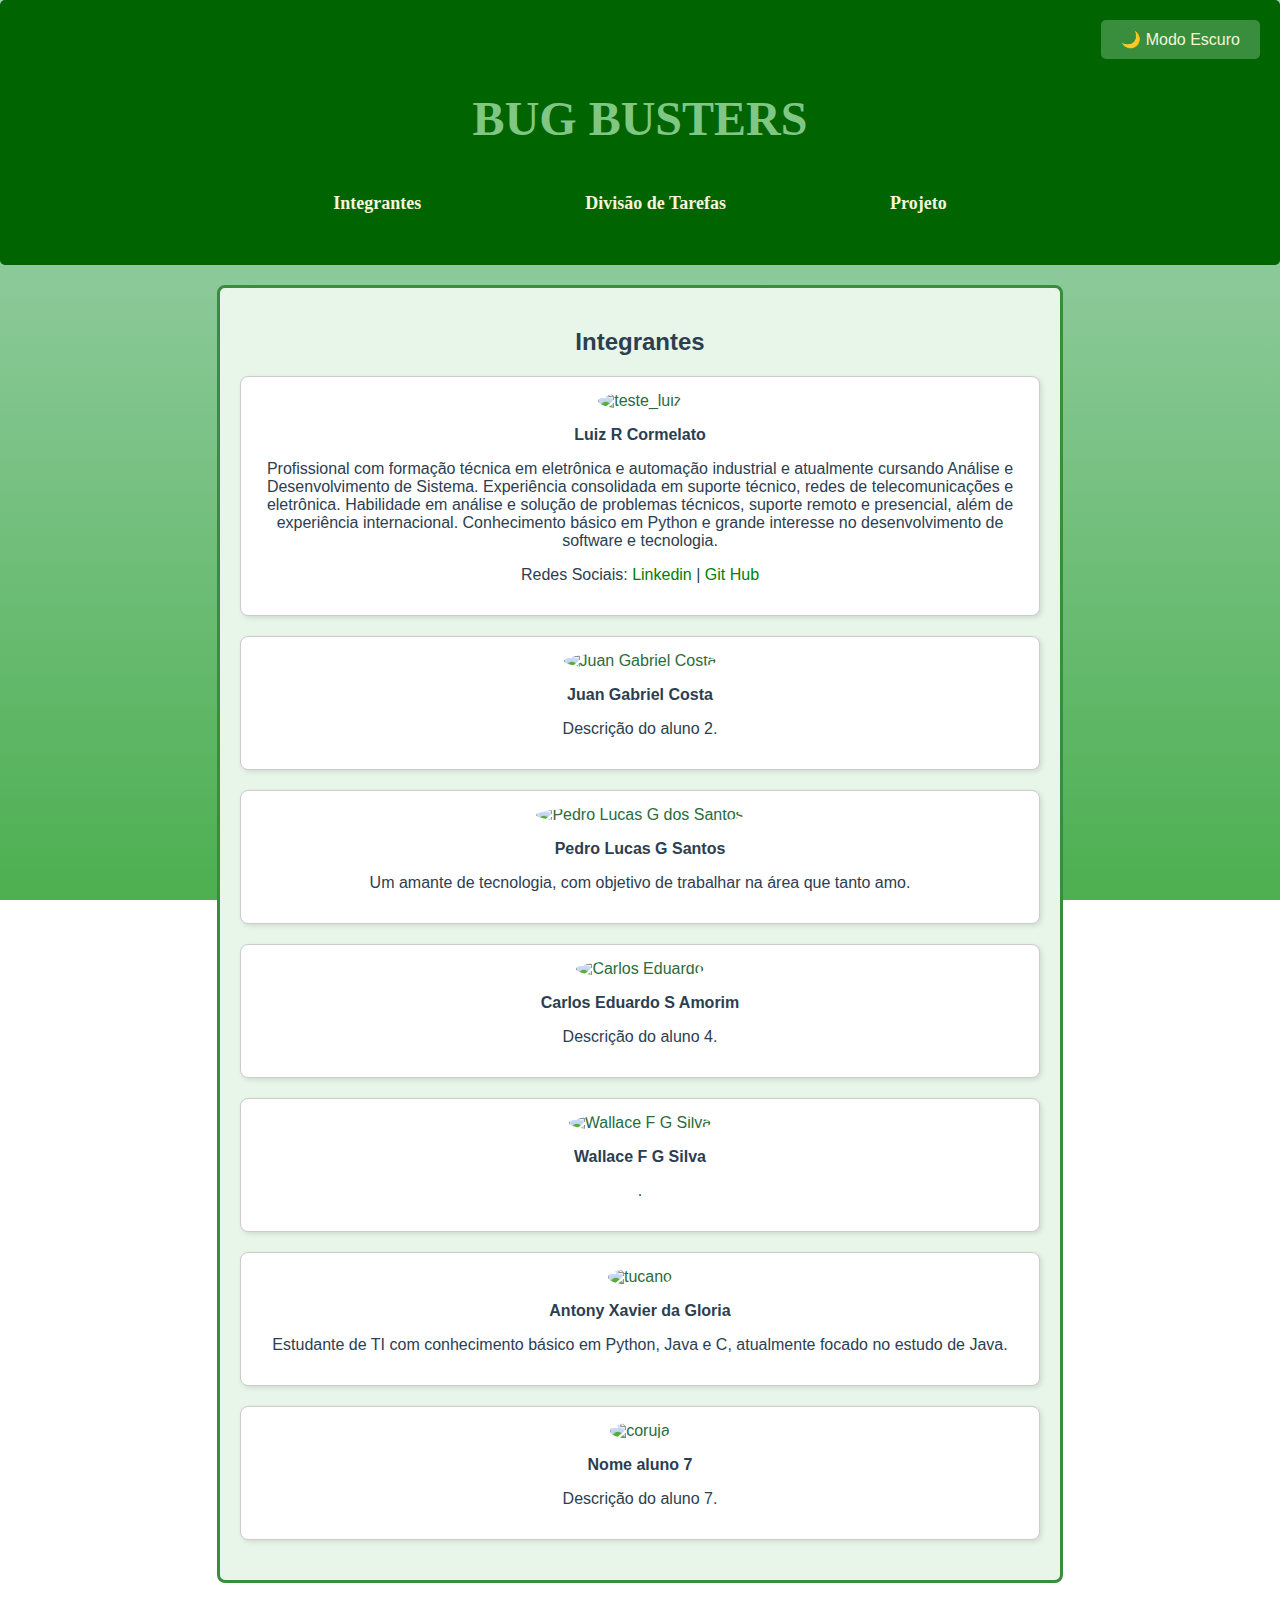
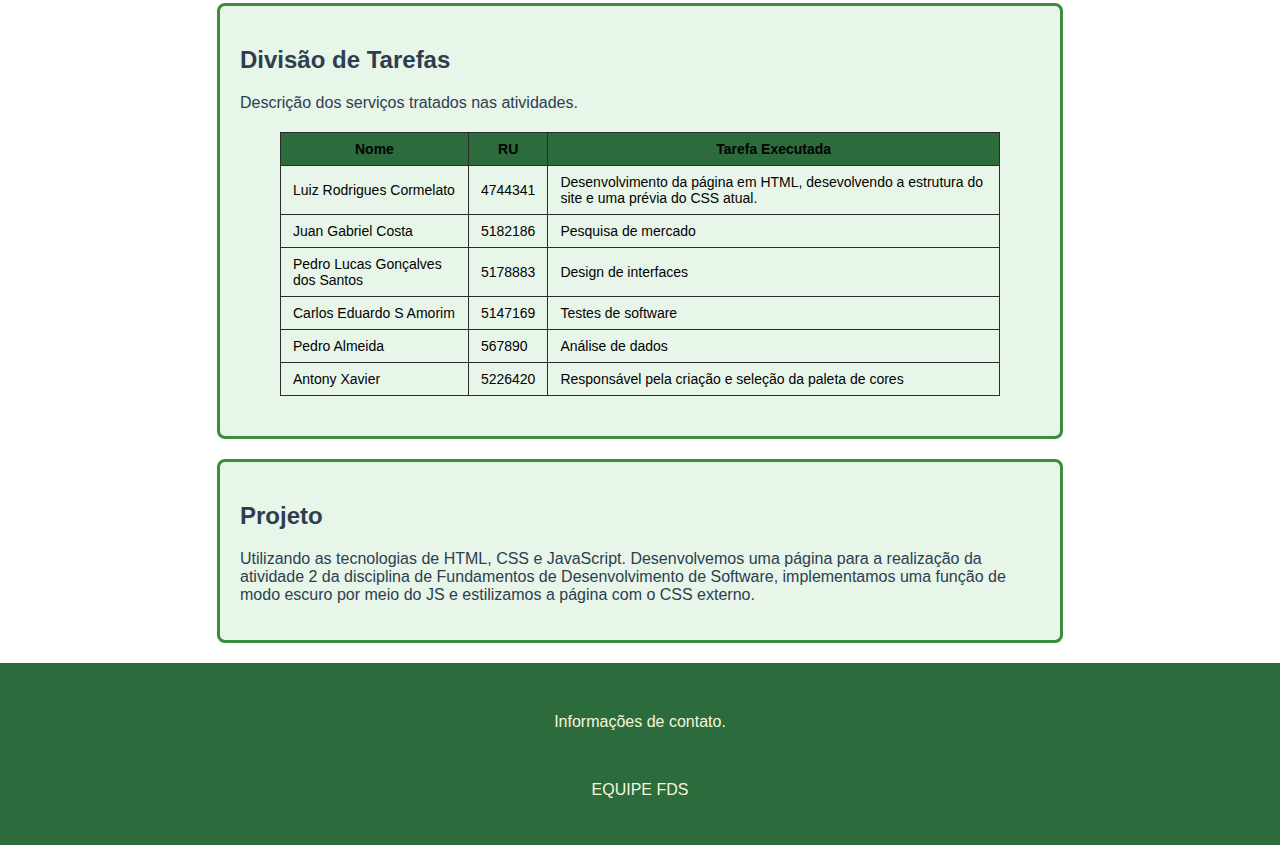
==== index.html @ 0b315526 "atualização" ====
<!DOCTYPE html>
<html lang="pt-br">
<head>
    <meta charset="UTF-8">
    <meta name="viewport" content="width=device-width, initial-scale=1.0">
    <title>Atividade 2</title>
    <link rel="icon" href="uninter.ico" type="image/x-icon">
    <link rel="stylesheet" href="style.css">
</head>
<body>
    <header>
        <div class="container">
            <button id="toggleButton">🌙 Modo Escuro</button>
        </div>
        <h1>BUG BUSTERS</h1>
        <nav>
            <ul>
                <li><a href="#Integrantes">Integrantes</a></li>
                <li><a href="#Divisão">Divisão de Tarefas</a></li>
                <li><a href="#Projeto">Projeto</a></li>
            </ul>
        </nav>
    </header>

    <main>
        <section id="Integrantes" class="img">
            <h2>Integrantes</h2>

            <div>
                <img  src="https://iili.io/3I144Hv.jpg" alt="teste_luiz" width="150" >
                <p><strong>Luiz R Cormelato</strong></p>
                <p>Profissional com formação técnica em eletrônica e automação industrial e atualmente cursando Análise e Desenvolvimento de Sistema. 
                Experiência consolidada em suporte técnico, redes de telecomunicações e eletrônica.
                Habilidade em análise e solução de problemas técnicos, suporte remoto e presencial, além de experiência internacional. 
                Conhecimento básico em Python e grande interesse no desenvolvimento de software e tecnologia.</p>
                <p>Redes Sociais: 
                    <a href="https://www.linkedin.com/in/luiz-cormelato-053244133" target="_blank">Linkedin</a> |
                    <a href="https://github.com/lcormelat" target="_blank">Git Hub</a>
                </p>
            </div>

            <div>
                <img src="https://iili.io/3I0K9NS.jpg" alt="Juan Gabriel Costa" width="150">
                <p><strong>Juan Gabriel Costa</strong></p>
                <p>Descrição do aluno 2.</p>
            </div>

            <div>
                <img src="https://iili.io/3I1h9g1.jpg" alt="Pedro Lucas G dos Santos" width="150" height="150">
                <p><strong>Pedro Lucas G Santos</strong></p>
                <p>Um amante de tecnologia, com objetivo de trabalhar na área que tanto amo.</p>
            </div>

            <div>
                <img src="https://iili.io/3TdqgPs.jpg" alt="Carlos Eduardo" width="150" height="150">
                <p><strong>Carlos Eduardo S Amorim</strong></p>
                <p>Descrição do aluno 4.</p>
            </div>

            <div>
                <img src=https://iili.io/3I1hJdF.jpg alt="Wallace F G Silva" width="150" height="150">
                <p><strong>Wallace F G Silva</strong></p>
                <p>.</p>
            </div>

            <div>
                <img src="https://iili.io/3TdsNnt.jpg" alt="tucano" width="150" height="150">
                <p><strong>Antony Xavier da Gloria</strong></p>
                <p>Estudante de TI com conhecimento básico em Python, Java e C, atualmente focado no estudo de Java.</p>
            </div>

            <div>
                <img src="pasta1/pasta2/pasta3/pasta4/pasta5/pasta6/coruja.jpeg" alt="coruja" width="150" height="150">
                <p><strong>Nome aluno 7</strong></p>
                <p>Descrição do aluno 7.</p>
            </div>

        </section>

        <section id="Divisão">
            <h2>Divisão de Tarefas</h2>
            <p>Descrição dos serviços tratados nas atividades.</p>
            <table>
                <thead>
                    <tr>
                        <th>Nome</th>
                        <th>RU</th>
                        <th>Tarefa Executada</th>
                    </tr>
                </thead>
                <tbody>
                    <tr>
                        <td>Luiz Rodrigues Cormelato</td>
                        <td>4744341</td>
                        <td>Desenvolvimento da página em HTML, desevolvendo a estrutura do site e uma prévia do CSS atual.</td>
                    </tr>
                    <tr>
                        <td>Juan Gabriel Costa</td>
                        <td>5182186</td>
                        <td>Pesquisa de mercado</td>
                    </tr>
                    <tr>
                        <td>Pedro Lucas Gonçalves dos Santos</td>
                        <td>5178883</td>
                        <td>Design de interfaces</td>
                    </tr>
                    <tr>
                        <td>Carlos Eduardo S Amorim</td>
                        <td>5147169</td>
                        <td>Testes de software</td>
                    </tr>
                    <tr>
                        <td>Pedro Almeida</td>
                        <td>567890</td>
                        <td>Análise de dados</td>
                    </tr>
                    <tr>
                        <td>Antony Xavier</td>
                        <td>5226420</td>
                        <td>Responsável pela criação e seleção da paleta de cores</td>
                    </tr>
                </tbody>
            </table>
        </section>

        <section id="Projeto">
            <h2>Projeto</h2>
            <p>Utilizando as tecnologias de HTML, CSS e JavaScript. Desenvolvemos uma página para a realização da atividade 2 da disciplina de Fundamentos de Desenvolvimento de Software, implementamos uma função de modo escuro por meio do JS e estilizamos a página com o CSS externo.</p>

        </section>
    </main>

    <div class="footer">
        <footer>
            <p class="footer">Informações de contato.</p>
            <p class="footer">EQUIPE FDS</p>
        </footer>
    </div>
<button id="btnTopo">↑</button>

<script src="app.js"></script>
</body>
</html>
---- style.css ----
html {
    scroll-behavior: smooth;
}
body {
    font-family: Arial, sans-serif;
    margin: 0;
    padding: 0;
    background-image: linear-gradient(to bottom, #A8D5BA, #4CAF50);
    background-attachment: fixed;
    color: #2C3E50;
    transition: background-color 0.3s, color 0.3s; /* Adicionando transição para o modo escuro */
}

header {
    font-family: 'Times New Roman', Times, serif;
    background-color: #006400;
    color:  #F5F5DC;
    padding: 20px;
    text-align: center;
    border-radius: 5px;
    transition: background-color 0.3s, color 0.3s; /* Adicionando transição para o modo escuro */
}

h1 {
    color: #81C784;
    font-family: 'Times New Roman', Times, serif;
    font-size: 3em;
    text-transform: uppercase;
    font-weight: bold;
    transition: color 1s ease;
}


.container {
    text-align: right;
    margin-bottom: 10px; /* Adicionando um pouco de espaço abaixo do botão */
}

button {
    padding: 10px 20px;
    font-size: 16px;
    cursor: pointer;
    border: none;
    background-color: #388E3C;
    color: #F5F5DC;
    border-radius: 5px;
    transition: background-color 0.3s, color 0.3s; /* Adicionando transição para o modo escuro */
}

button:hover {
    background-color: #2C6B3C;
    color: #F5F5DC;
}

.img {
    text-align: center;
}

img {
    width: 150px;
    height: 150px;
    object-fit: cover;
    border-radius: 50%;
}

a {
    color: green;
    text-decoration: none;

}

a:hover {
    color: darkgreen;
    text-decoration: underline;
}

nav ul {
    list-style: none;
    padding: 10px 0;
    text-align: center;
}

nav ul li {
    display: inline;
    margin: 0 20px;
}


nav ul li a {
    color: #F5F5DC;
    text-decoration: none;
    display: inline-block;
    font-weight: bold;
    padding: 5px 60px;
    transition: color 0.3s ease, transform 0.3s ease;
    font-size: 18px;

}

nav ul li a:hover {
    color: 	#81C784;
    background-color: #2C6B3C;
    border-radius: 5px;
    transform: scale(1.5);
}

table {
    width: 90%;
    border-collapse: collapse;
    margin: 20px auto;
}

th, td {
    border: 1px solid rgb(44, 44, 44);
    padding: 8px 12px;
    text-align: left;
    font-size: 14px;
    color: #020202;
    transition: background-color 0.3s, color 0.3s, border-color 0.3s; /* Adicionando transição para o modo escuro */
}

th {
    background-color: #2C6B3C;
    font-weight: bold;
    text-align: center;
    transition: background-color 0.3s, color 0.3s; /* Adicionando transição para o modo escuro */
}

#Integrantes, #Projeto, #Divisão  {
    margin: 20px auto;
    padding: 20px;
    max-width: 800px; /* Aumentando a largura máxima para telas maiores */
    background-color: #E8F5E9;
    border: 3px solid #388E3C;
    color: #2C6B3C;
    border-radius: 8px;
    transition: background-color 0.3s, color 0.3s, border-color 0.3s; /* Adicionando transição para o modo escuro */
}

#Integrantes > div { /* Estilos para as divs dos integrantes */
    border: 1px solid #ccc; /* Adiciona uma borda cinza clara */
    border-radius: 8px; /* Arredonda os cantos */
    padding: 15px; /* Adiciona um espaçamento interno */
    margin-bottom: 20px; /* Mantém o espaçamento entre os integrantes */
    background-color: white; /* Adiciona um fundo branco para destacar */
    box-shadow: 2px 2px 5px rgba(0, 0, 0, 0.1); /* Adiciona uma sombra sutil */
    text-align: center; /* Centraliza o conteúdo dentro da div */
}

.dark-mode #Integrantes > div { /* Estilos para as divs dos integrantes no modo escuro */
    background-color: #2E5232; /* Cor de fundo para o modo escuro */
    border-color: #3E5C42; /* Cor da borda para o modo escuro */
    box-shadow: 2px 2px 5px rgba(255, 255, 255, 0.1); /* Sombra para o modo escuro */
    color: #A0C8A1;
}

p, h2 {
    color: #2C3E50;
    transition: color 0.3s; /* Adicionando transição para o modo escuro */
}

.footer {
    background-color: #2C6B3C;
    color: #F5F5DC;
    text-align: center;
    padding: 15px; /* Aumentando o padding para melhor visualização */
    margin-top: 20px;
    transition: background-color 0.3s, color 0.3s; /* Adicionando transição para o modo escuro */
}

/* Estilos para o modo escuro */
.dark-mode {
    background-image: linear-gradient(to bottom, #1B2A21, #2C3E4F);
    color: #E0E0E0;
}

.dark-mode header {
    background-color: #1F3A2B;
}

.dark-mode h1, .dark-mode p, .dark-mode h2 {
    color: #A0C8A1;;
}

.dark-mode button {
    background-color: #2E5232;
    color: #E0E0E0;
}

.dark-mode button:hover {
    background-color: #3C7045;
}

.dark-mode .titulo {
    color: #D4E6D6;
}

.dark-mode nav ul li a {
    color: #A0C8A1;
}

.dark-mode nav ul li a:hover {
    color: #2E5232;
    background-color: #A0C8A1;
}


.dark-mode th, .dark-mode td {
    color: #E0E0E0;
    border-color: #3E5C42;
}

.dark-mode th {
    background-color: #2E5232;
}

.dark-mode #Integrantes, .dark-mode #Projeto, .dark-mode #Divisão {
    background-color: #25382B;
    border-color: #3C7045;
}

.dark-mode p, .dark-mode h2, .dark-mode h1 {
    color: #A0C8A1;
}

.dark-mode .footer {
    background-color: #25382B;
    color: #A0C8A1;
}

/* Estilos para o botão de voltar ao topo */
#btnTopo {
    display: none; /* Inicialmente escondido */
    position: fixed; /* Fixado na tela */
    bottom: 20px; /* Distância da parte inferior */
    right: 20px; /* Distância da parte direita */
    z-index: 99; /* Garante que fique acima de outros elementos */
    border: none;
    outline: none;
    background-color: #388E3C; /* Cor de fundo */
    color: #F5F5DC; /* Cor do texto */
    cursor: pointer;
    padding: 10px 15px;
    border-radius: 5px;
    font-size: 16px;
    transition: background-color 0.3s;
}

#btnTopo:hover {
    background-color: #2C6B3C;
}

.dark-mode #btnTopo {
    background-color: #2E5232;
    color: #E0E0E0;
}

.dark-mode #btnTopo:hover {
    background-color: #3C7045;
}

/* Responsividade para celular */
@media (max-width: 600px) {
    #Integrantes, #Divisão, #Projeto, header, table {
        max-width: 95%;
        margin-left: auto;
        margin-right: auto;
    }

    nav ul {
        padding: 10px;
    }

    nav ul li {
        display: block; /* Coloca os itens do menu em linhas separadas */
        margin: 10px 0; /* Adiciona um pouco de espaço entre os itens */
    }

    .container {
        text-align: center; /* Centraliza o botão em telas menores */
    }

    button {
        width: 80%; /* Faz o botão ocupar mais largura em telas menores */
        margin-bottom: 15px;
    }

    .img div {
        margin-bottom: 20px; /* Adiciona espaço entre os membros da equipe */
        padding: 15px;
        border: px solid #ccc; /* Adiciona uma borda sutil para separar os membros */
        border-radius: 5px;
    }

    .img img {
        width: 100px; /* Reduz o tamanho das imagens em telas menores */
        height: auto;
        border-radius: 10px;
    }

    th, td {
        font-size: 12px; /* Reduz a fonte da tabela em telas menores */
        padding: 6px 8px;
    }

    h1 {
        font-size: 1.5em; /* Reduz o tamanho do título principal */
    }

    h2 {
        font-size: 1.2em; /* Reduz o tamanho dos subtítulos */
    }
    #btnTopo {
        display: none; /* Inicialmente escondido */
        position: fixed; /* Fixado na tela */
        bottom: 15px; /* Ajuste a distância da parte inferior para celular */
        right: 15px; /* Ajuste a distância da parte direita para celular */
        width: auto; /* Largura automática para o conteúdo */
        padding: 8px 12px; /* Reduz o padding para telas menores */
        font-size: 14px; /* Reduz a fonte para telas menores */
        border-radius: 5px;
    }

}

/* Media query para telas um pouco maiores que celulares (tablets pequenos) */
@media (min-width: 601px) and (max-width: 768px) {
    #Integrantes, #Divisão, #Projeto, header, table {
        max-width: 90%;
        margin-left: auto;
        margin-right: auto;
    }

    nav ul {
        padding: 10px;
    }

    nav ul li {
        margin: 0 10px;
    }

    #btnTopo {
        position: fixed;
        bottom: 20px;
        right: 20px;
        width: auto;
        height: 50px;
        background-color: #388E3C;
        color: white;
        border: none;
        border-radius: 50%;
        font-size: 24px;
        cursor: pointer;
        display: none; /* Esconde o botão inicialmente */
        box-shadow: 2px 2px 10px rgba(0, 0, 0, 0.2);
        transition: background-color 0.3s, transform 0.2s;
    }

    #btnTopo:hover {
        background-color: #2C6B3C;
        transform: scale(1.1);
    }

}
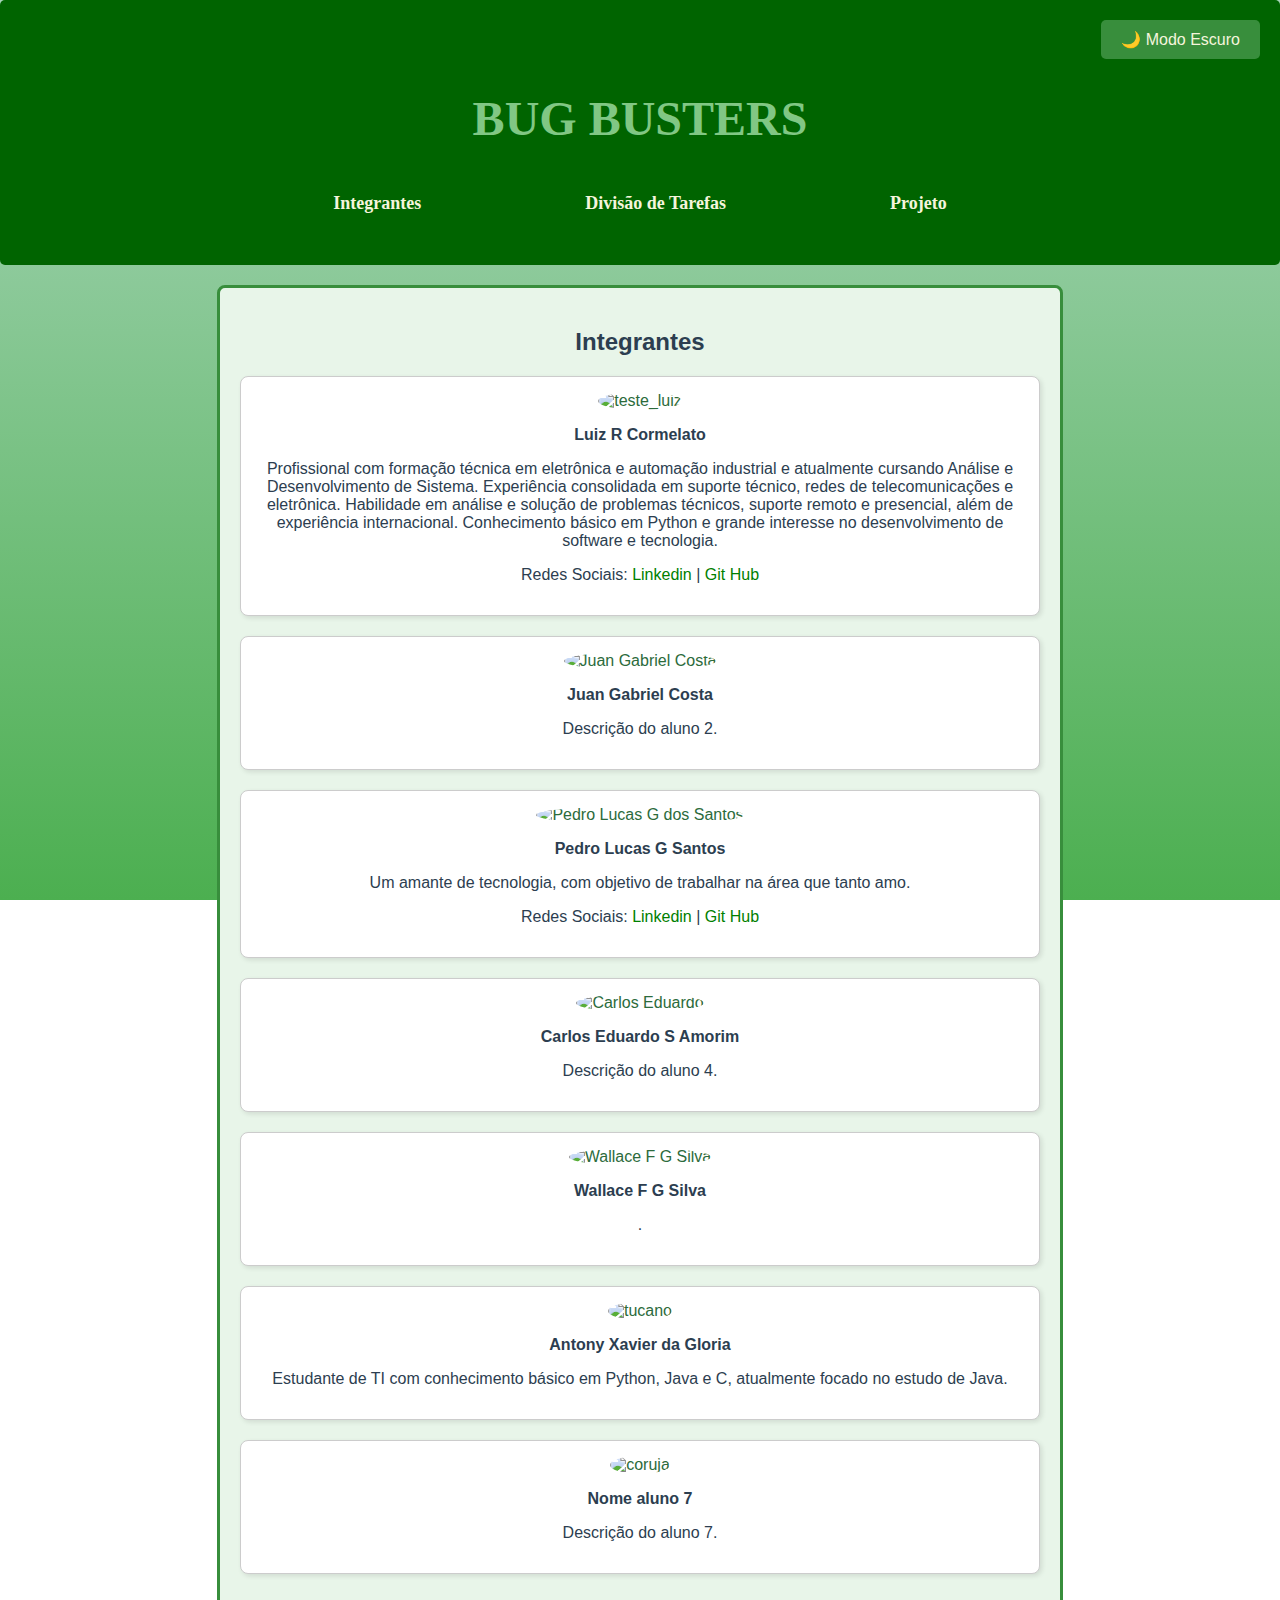
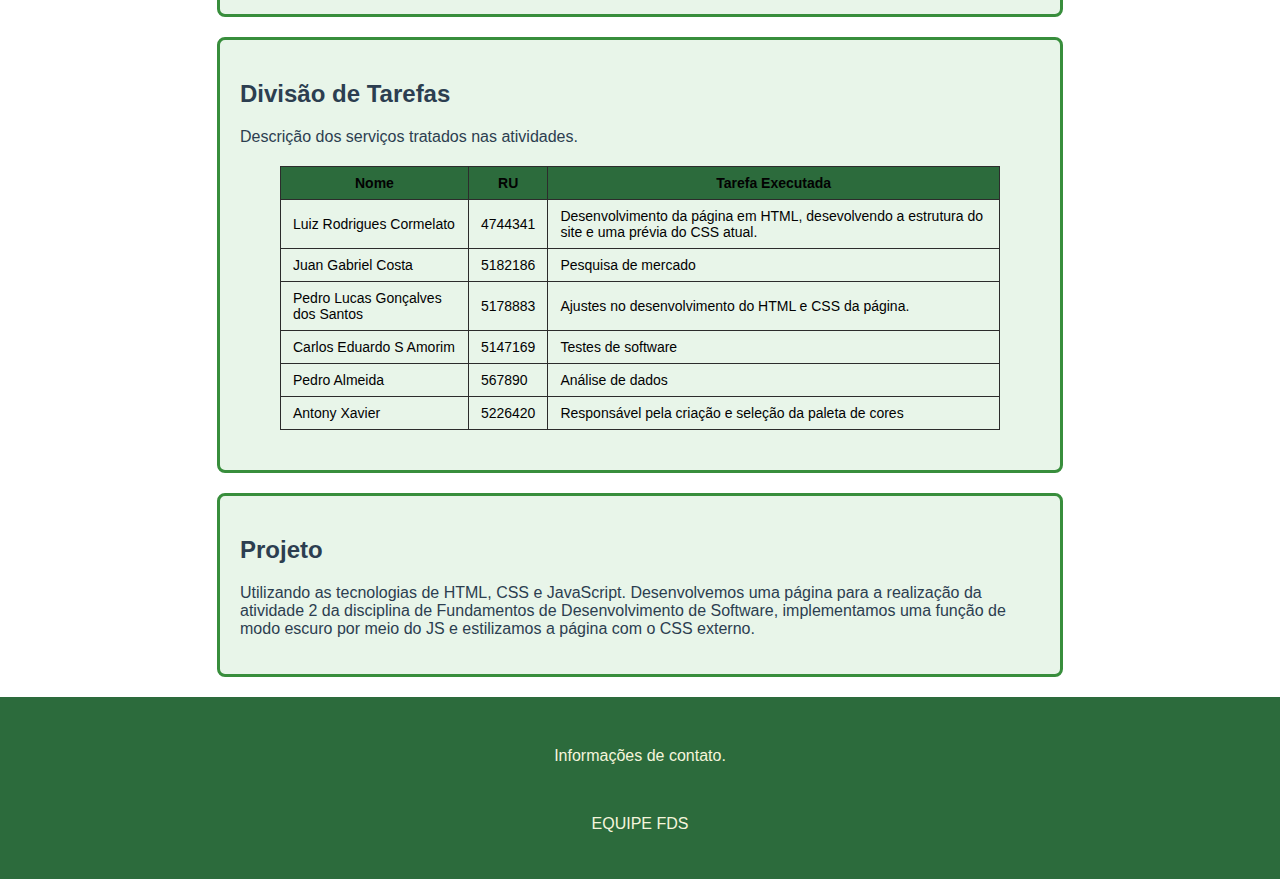
==== commit 50db6ca1: "alteracao pedrolucas.html" ====
--- a/index.html
+++ b/index.html
@@ -49,6 +49,10 @@
                 <img src="https://iili.io/3I1h9g1.jpg" alt="Pedro Lucas G dos Santos" width="150" height="150">
                 <p><strong>Pedro Lucas G Santos</strong></p>
                 <p>Um amante de tecnologia, com objetivo de trabalhar na área que tanto amo.</p>
+                <p>Redes Sociais: 
+                    <a href="https://www.linkedin.com/in/pedrolucasgds" target="_blank">Linkedin</a> |
+                    <a href="https://github.com/pedrolucasgds" target="_blank">Git Hub</a>
+                </p>
             </div>
 
             <div>
@@ -102,7 +106,7 @@
                     <tr>
                         <td>Pedro Lucas Gonçalves dos Santos</td>
                         <td>5178883</td>
-                        <td>Design de interfaces</td>
+                        <td>Ajustes no desenvolvimento do HTML e CSS da página.</td>
                     </tr>
                     <tr>
                         <td>Carlos Eduardo S Amorim</td>
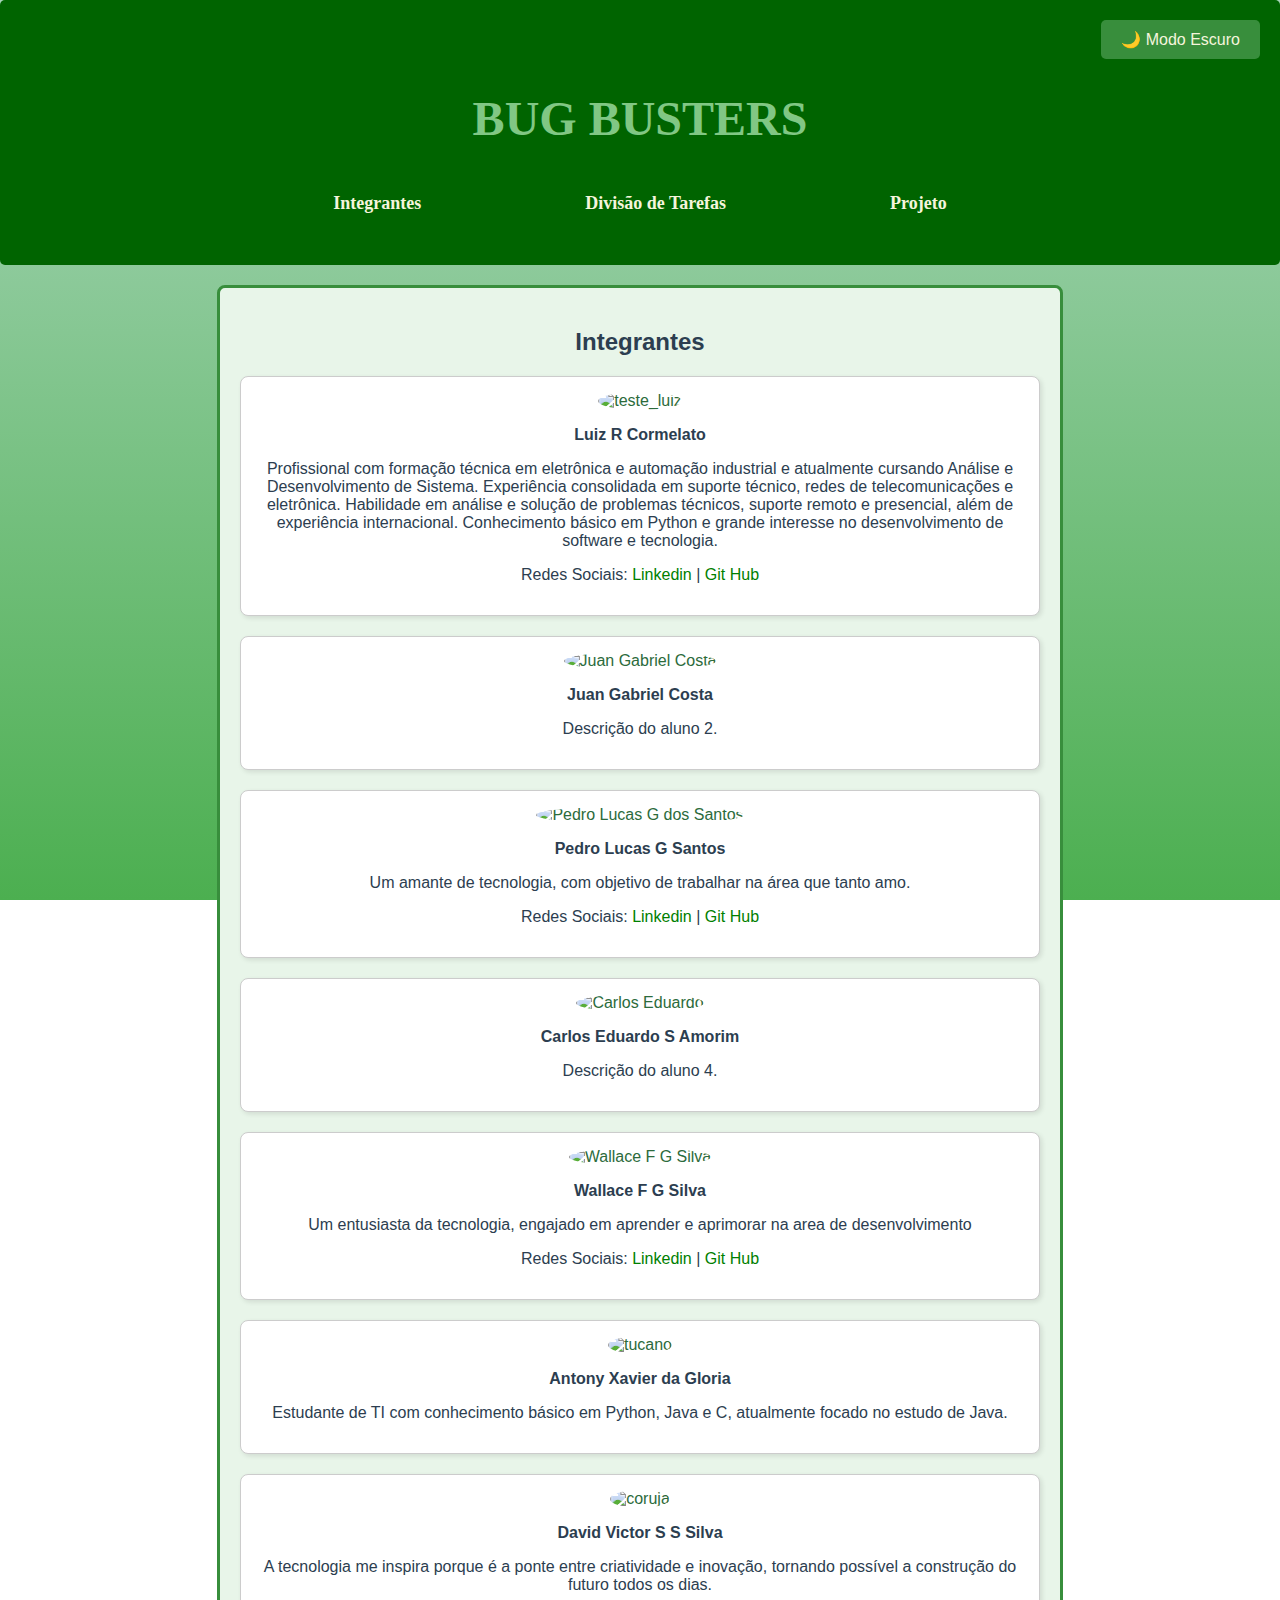
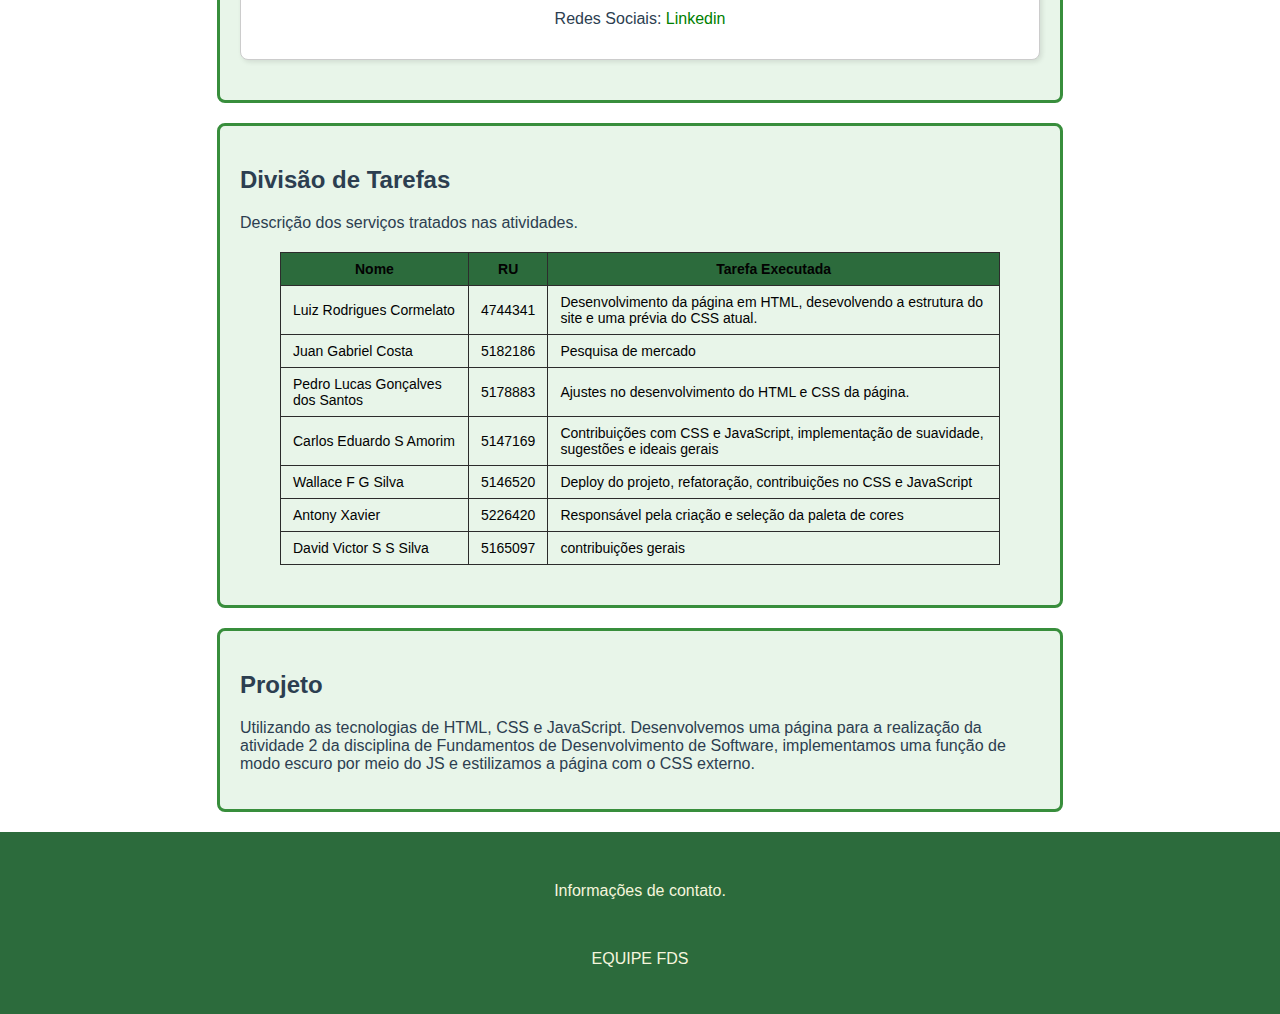
==== commit ccadd3af: "Adicionando animações e integrante" ====
--- a/index.html
+++ b/index.html
@@ -26,7 +26,7 @@
         <section id="Integrantes" class="img">
             <h2>Integrantes</h2>
 
-            <div>
+            <div class="card-impar">
                 <img  src="https://iili.io/3I144Hv.jpg" alt="teste_luiz" width="150" >
                 <p><strong>Luiz R Cormelato</strong></p>
                 <p>Profissional com formação técnica em eletrônica e automação industrial e atualmente cursando Análise e Desenvolvimento de Sistema. 
@@ -39,13 +39,13 @@
                 </p>
             </div>
 
-            <div>
+            <div class="card-par">
                 <img src="https://iili.io/3I0K9NS.jpg" alt="Juan Gabriel Costa" width="150">
                 <p><strong>Juan Gabriel Costa</strong></p>
                 <p>Descrição do aluno 2.</p>
             </div>
 
-            <div>
+            <div class="card-impar">
                 <img src="https://iili.io/3I1h9g1.jpg" alt="Pedro Lucas G dos Santos" width="150" height="150">
                 <p><strong>Pedro Lucas G Santos</strong></p>
                 <p>Um amante de tecnologia, com objetivo de trabalhar na área que tanto amo.</p>
@@ -55,33 +55,40 @@
                 </p>
             </div>
 
-            <div>
+            <div class="card-par">
                 <img src="https://iili.io/3TdqgPs.jpg" alt="Carlos Eduardo" width="150" height="150">
                 <p><strong>Carlos Eduardo S Amorim</strong></p>
                 <p>Descrição do aluno 4.</p>
             </div>
 
-            <div>
+            <div class="card-impar">
                 <img src=https://iili.io/3I1hJdF.jpg alt="Wallace F G Silva" width="150" height="150">
                 <p><strong>Wallace F G Silva</strong></p>
-                <p>.</p>
+                <p>Um entusiasta da tecnologia, engajado em aprender e aprimorar na area de desenvolvimento </p>
+                <p>Redes Sociais: 
+                    <a href="https://www.linkedin.com/in/wallace-f-g-silva-74071a232/" target="_blank">Linkedin</a> |
+                    <a href="https://github.com/wallace-pv" target="_blank">Git Hub</a>
+                </p>
             </div>
 
-            <div>
+            <div class="card-par">
                 <img src="https://iili.io/3TdsNnt.jpg" alt="tucano" width="150" height="150">
                 <p><strong>Antony Xavier da Gloria</strong></p>
                 <p>Estudante de TI com conhecimento básico em Python, Java e C, atualmente focado no estudo de Java.</p>
             </div>
 
-            <div>
-                <img src="pasta1/pasta2/pasta3/pasta4/pasta5/pasta6/coruja.jpeg" alt="coruja" width="150" height="150">
-                <p><strong>Nome aluno 7</strong></p>
-                <p>Descrição do aluno 7.</p>
+            <div class="card-impar">
+                <img src="https://iili.io/3AeRCzb.jpg" alt="coruja" width="150" height="150">
+                <p><strong>David Victor S S Silva</strong></p>
+                <p>A tecnologia me inspira porque é a ponte entre criatividade e inovação, tornando possível a construção do futuro todos os dias.</p>
+                <p>Redes Sociais: 
+                    <a href="https://www.linkedin.com/in/david-victor-837985329/" target="_blank">Linkedin</a>
+                </p>
             </div>
 
         </section>
 
-        <section id="Divisão">
+        <section id="Divisão" class="card-par">
             <h2>Divisão de Tarefas</h2>
             <p>Descrição dos serviços tratados nas atividades.</p>
             <table>
@@ -111,23 +118,28 @@
                     <tr>
                         <td>Carlos Eduardo S Amorim</td>
                         <td>5147169</td>
-                        <td>Testes de software</td>
+                        <td>Contribuições com CSS e JavaScript, implementação de suavidade, sugestões e ideais gerais</td>
                     </tr>
                     <tr>
-                        <td>Pedro Almeida</td>
-                        <td>567890</td>
-                        <td>Análise de dados</td>
+                        <td>Wallace F G Silva</td>
+                        <td>5146520</td>
+                        <td>Deploy do projeto, refatoração, contribuições no CSS e JavaScript</td>
                     </tr>
                     <tr>
                         <td>Antony Xavier</td>
                         <td>5226420</td>
                         <td>Responsável pela criação e seleção da paleta de cores</td>
                     </tr>
+                    <tr>
+                        <td>David Victor S S Silva</td>
+                        <td>5165097</td>
+                        <td>contribuições gerais</td>
+                    </tr>
                 </tbody>
             </table>
         </section>
 
-        <section id="Projeto">
+        <section id="Projeto" class="card-footer">
             <h2>Projeto</h2>
             <p>Utilizando as tecnologias de HTML, CSS e JavaScript. Desenvolvemos uma página para a realização da atividade 2 da disciplina de Fundamentos de Desenvolvimento de Software, implementamos uma função de modo escuro por meio do JS e estilizamos a página com o CSS externo.</p>
 
--- a/style.css
+++ b/style.css
@@ -9,6 +9,7 @@
     background-attachment: fixed;
     color: #2C3E50;
     transition: background-color 0.3s, color 0.3s; /* Adicionando transição para o modo escuro */
+    
 }
 
 header {
@@ -153,6 +154,54 @@
     box-shadow: 2px 2px 5px rgba(255, 255, 255, 0.1); /* Sombra para o modo escuro */
     color: #A0C8A1;
 }
+/* Adicionando animações */
+
+.card-impar {
+    animation: aparecer-impar ease-in-out;
+    animation-timeline: view();
+    animation-range: cover 0% cover 50%;
+}
+.card-par {
+    animation: aparecer-par ease-in;
+    animation-timeline: view();
+    animation-range: cover 0% cover 50%;
+}
+@keyframes aparecer-impar {
+    from {
+        opacity: 0;
+        translate: 500px 0;
+    }
+    to {
+        opacity: 1;
+        translate: 0 0;
+    }
+}
+@keyframes aparecer-par {
+    from {
+        opacity: 0;
+        translate: -500px 0;
+    }
+    to {
+        opacity: 1;
+        translate: 0 0;
+    }
+}
+.card-footer {
+    animation: aparecer-footer ease-in-out;
+    animation-timeline: view();
+    animation-range: entry 12% entry 100%; 
+}
+
+@keyframes aparecer-footer {
+    from {
+        opacity: 0;
+        translate: 0 100px; 
+    }
+    to {
+        opacity: 1;
+        translate: 0 0;
+    }
+}
 
 p, h2 {
     color: #2C3E50;
@@ -166,6 +215,7 @@
     padding: 15px; /* Aumentando o padding para melhor visualização */
     margin-top: 20px;
     transition: background-color 0.3s, color 0.3s; /* Adicionando transição para o modo escuro */
+    
 }
 
 /* Estilos para o modo escuro */
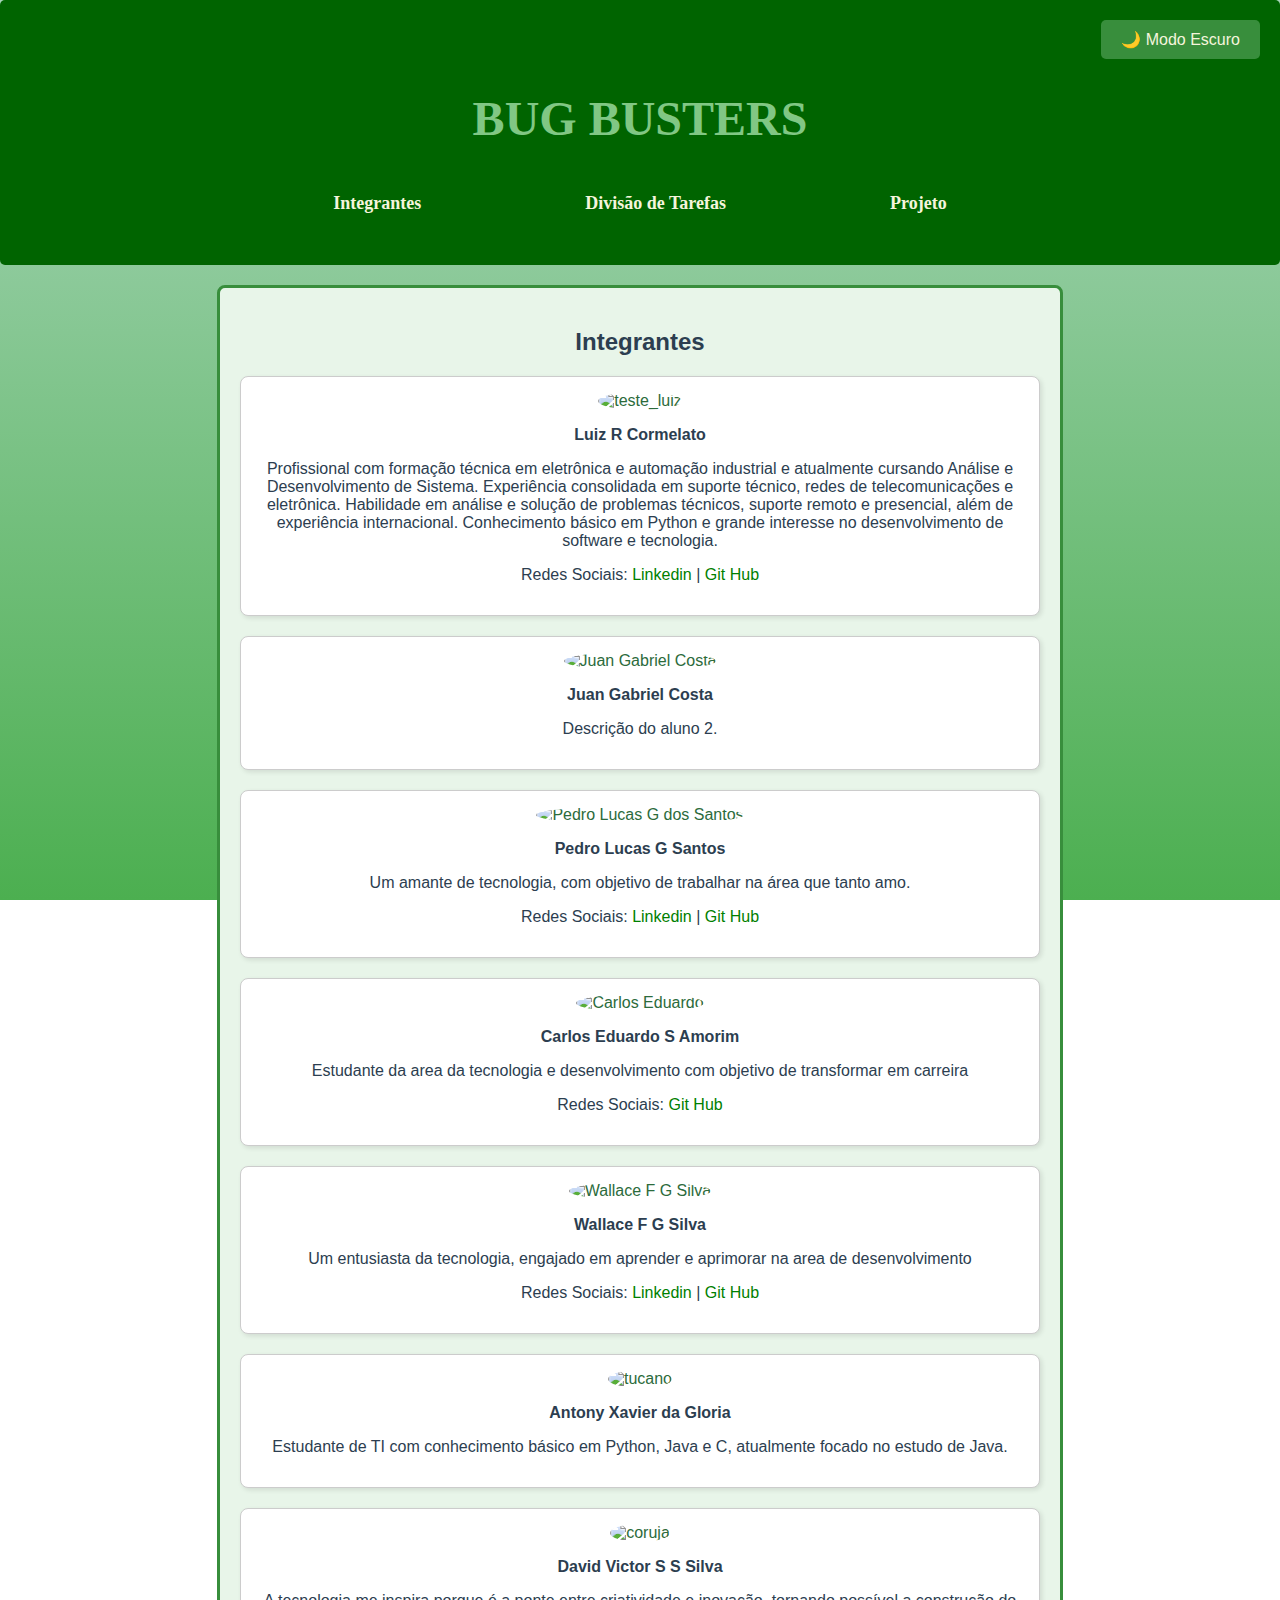
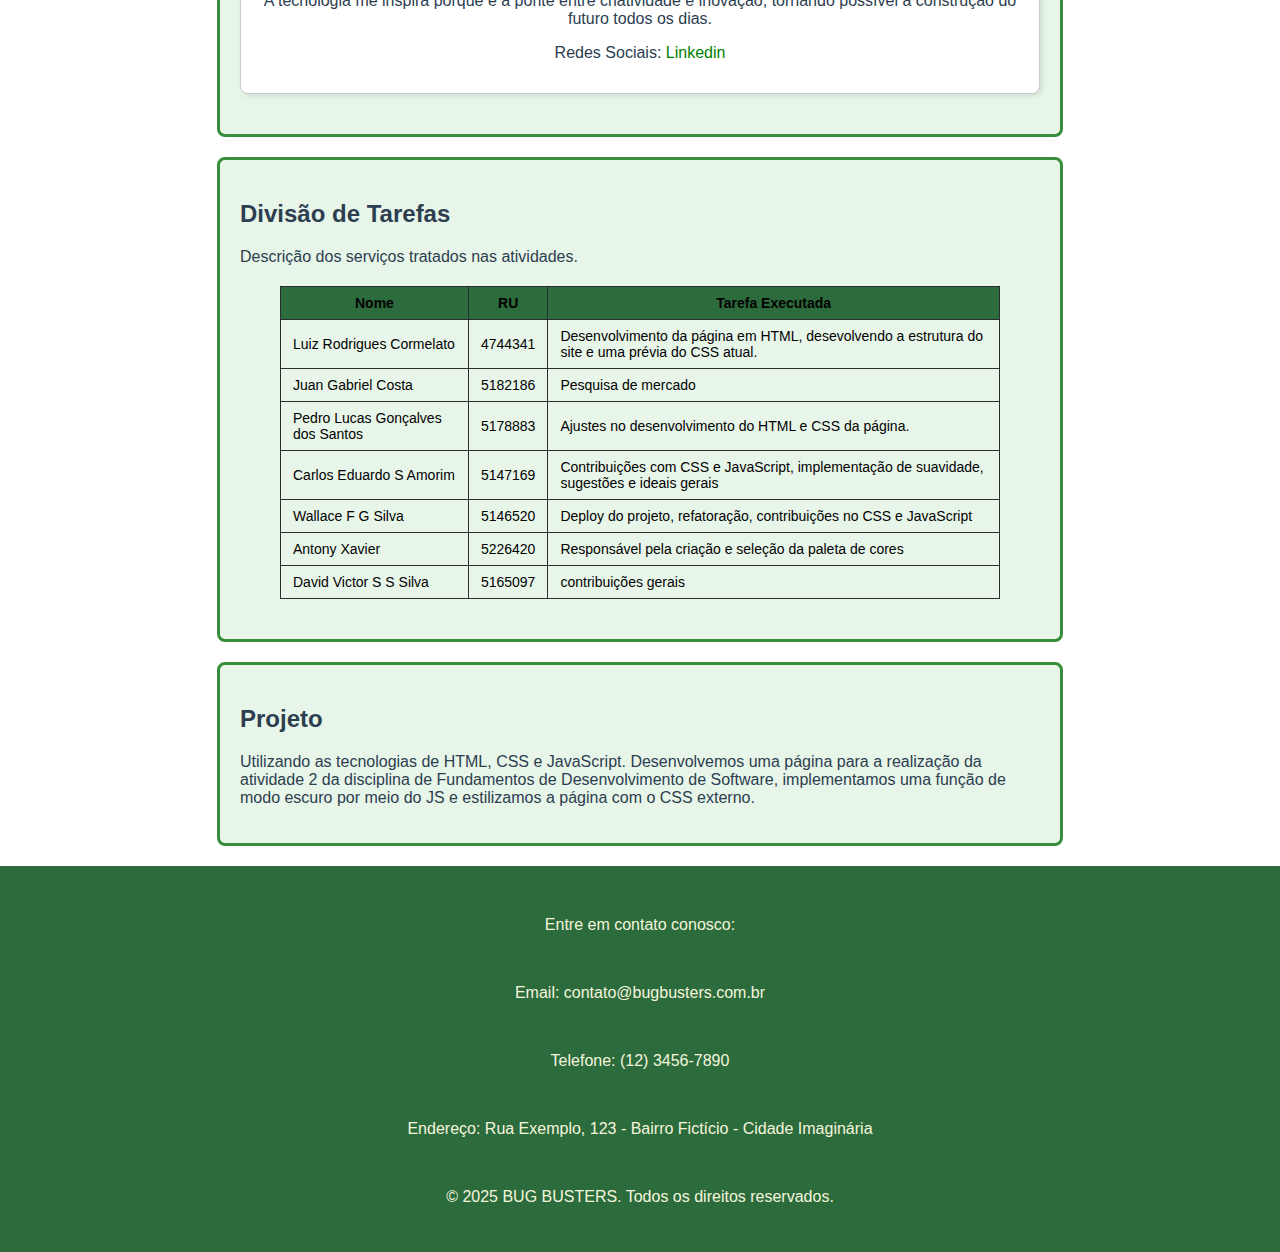
==== commit 82b64758: "adicionando informações" ====
--- a/index.html
+++ b/index.html
@@ -58,7 +58,10 @@
             <div class="card-par">
                 <img src="https://iili.io/3TdqgPs.jpg" alt="Carlos Eduardo" width="150" height="150">
                 <p><strong>Carlos Eduardo S Amorim</strong></p>
-                <p>Descrição do aluno 4.</p>
+                <p>Estudante da area da tecnologia e desenvolvimento com objetivo de transformar em carreira</p>
+                <p>Redes Sociais: 
+                    <a href="https://github.com/Oregano-jpg" target="_blank">Git Hub</a>
+                </p>
             </div>
 
             <div class="card-impar">
@@ -146,10 +149,13 @@
         </section>
     </main>
 
-    <div class="footer">
+    <div class="footer card-footer">
         <footer>
-            <p class="footer">Informações de contato.</p>
-            <p class="footer">EQUIPE FDS</p>
+            <p class="footer">Entre em contato conosco:</p>
+            <p class="footer">Email: contato@bugbusters.com.br</p>
+            <p class="footer">Telefone: (12) 3456-7890</p>
+            <p class="footer">Endereço: Rua Exemplo, 123 - Bairro Fictício - Cidade Imaginária</p>
+            <p class="footer">© 2025 BUG BUSTERS. Todos os direitos reservados.</p>
         </footer>
     </div>
 <button id="btnTopo">↑</button>
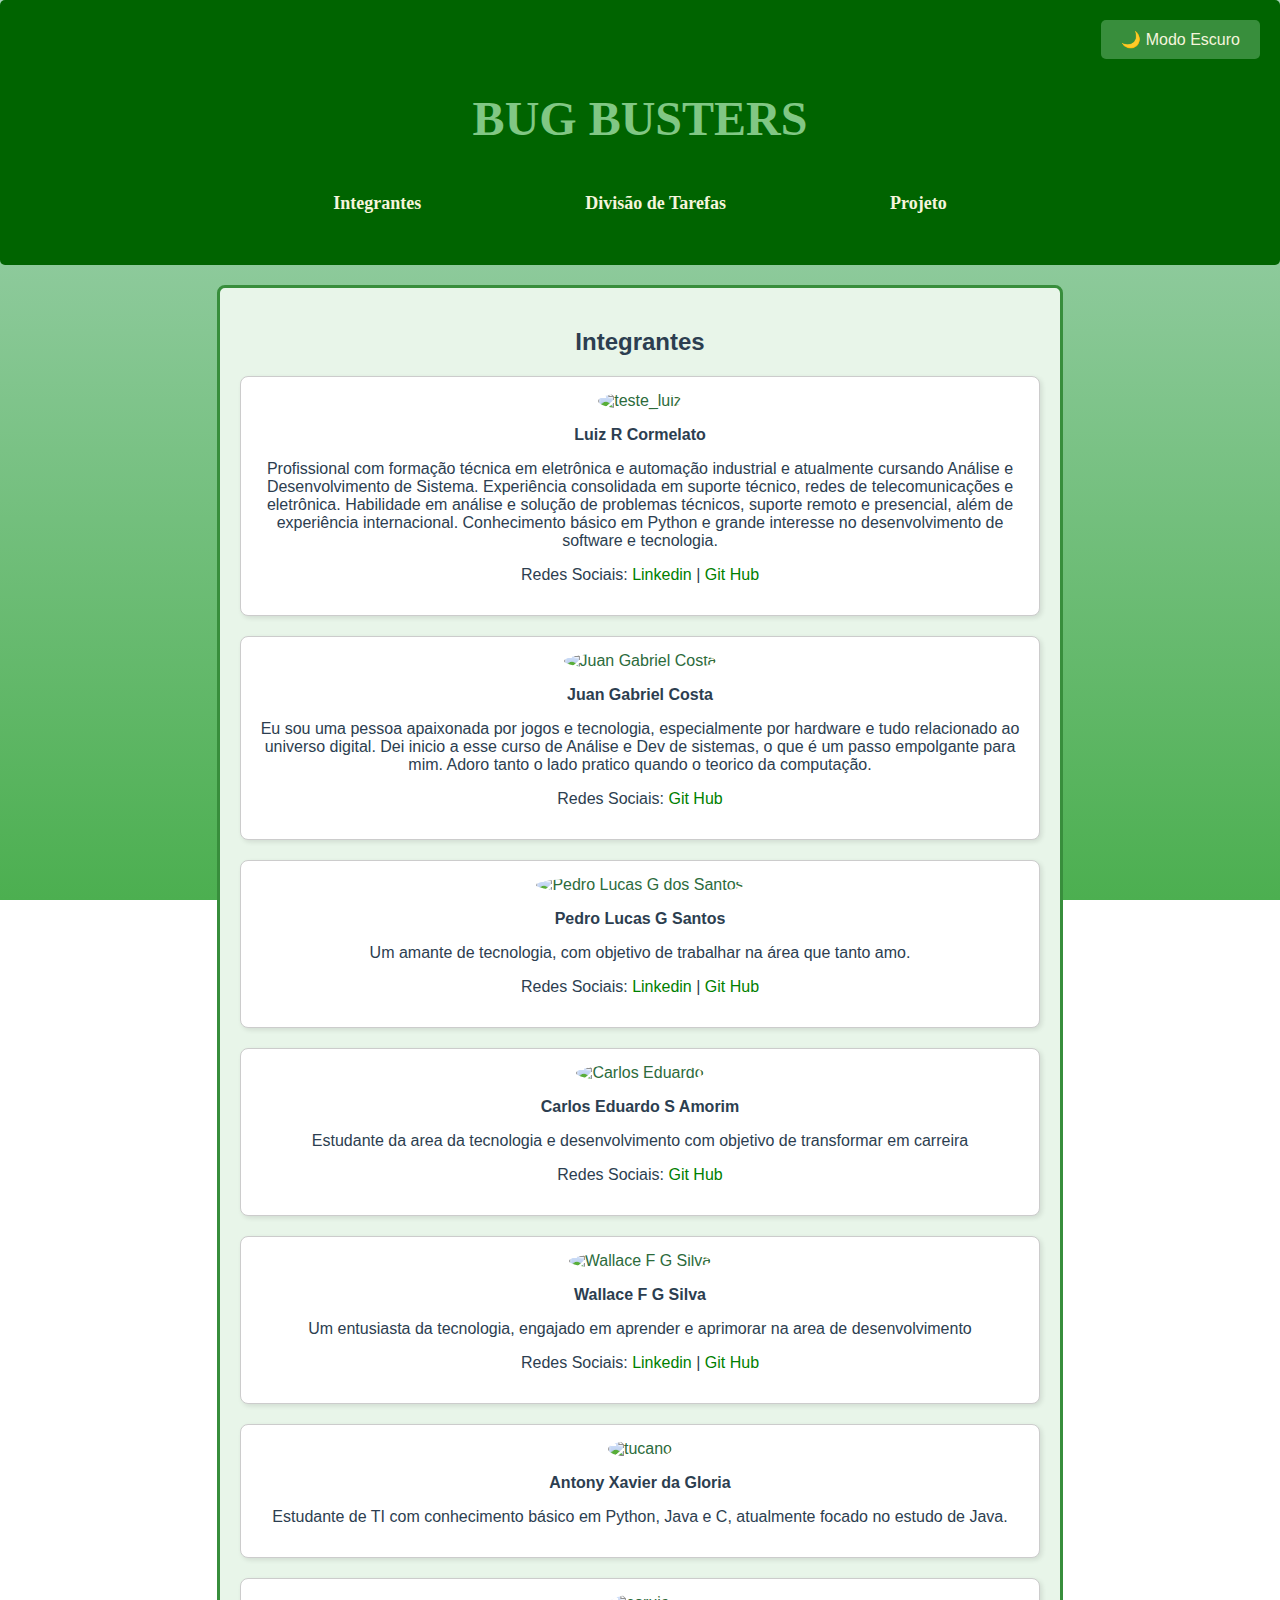
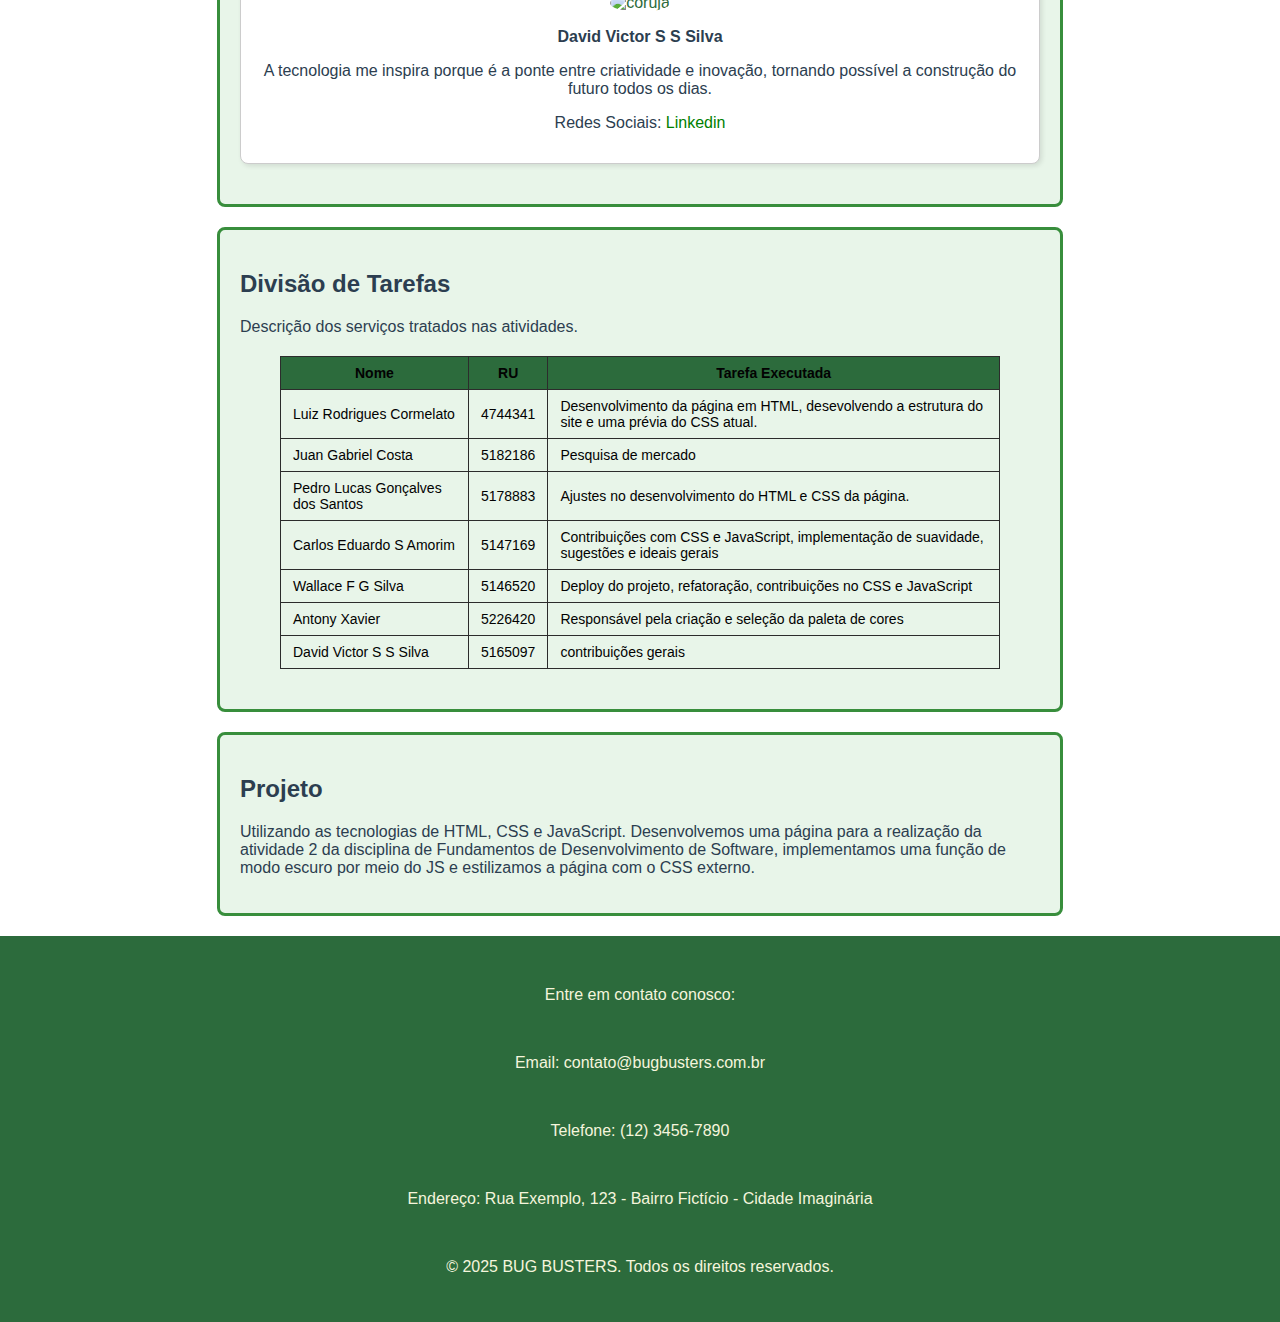
==== commit 0b65db2c: "Update index.html" ====
--- a/index.html
+++ b/index.html
@@ -42,7 +42,10 @@
             <div class="card-par">
                 <img src="https://iili.io/3I0K9NS.jpg" alt="Juan Gabriel Costa" width="150">
                 <p><strong>Juan Gabriel Costa</strong></p>
-                <p>Descrição do aluno 2.</p>
+                <p>Eu sou uma pessoa apaixonada por jogos e tecnologia, especialmente por hardware e tudo relacionado ao universo digital.
+                    Dei inicio a esse curso de Análise e Dev de sistemas, o que é um passo empolgante para mim. Adoro tanto o lado pratico quando o teorico da computação.</p>
+                <p>Redes Sociais: 
+                    <a href="https://github.com/juangaab" target="_blank">Git Hub</a>
             </div>
 
             <div class="card-impar">
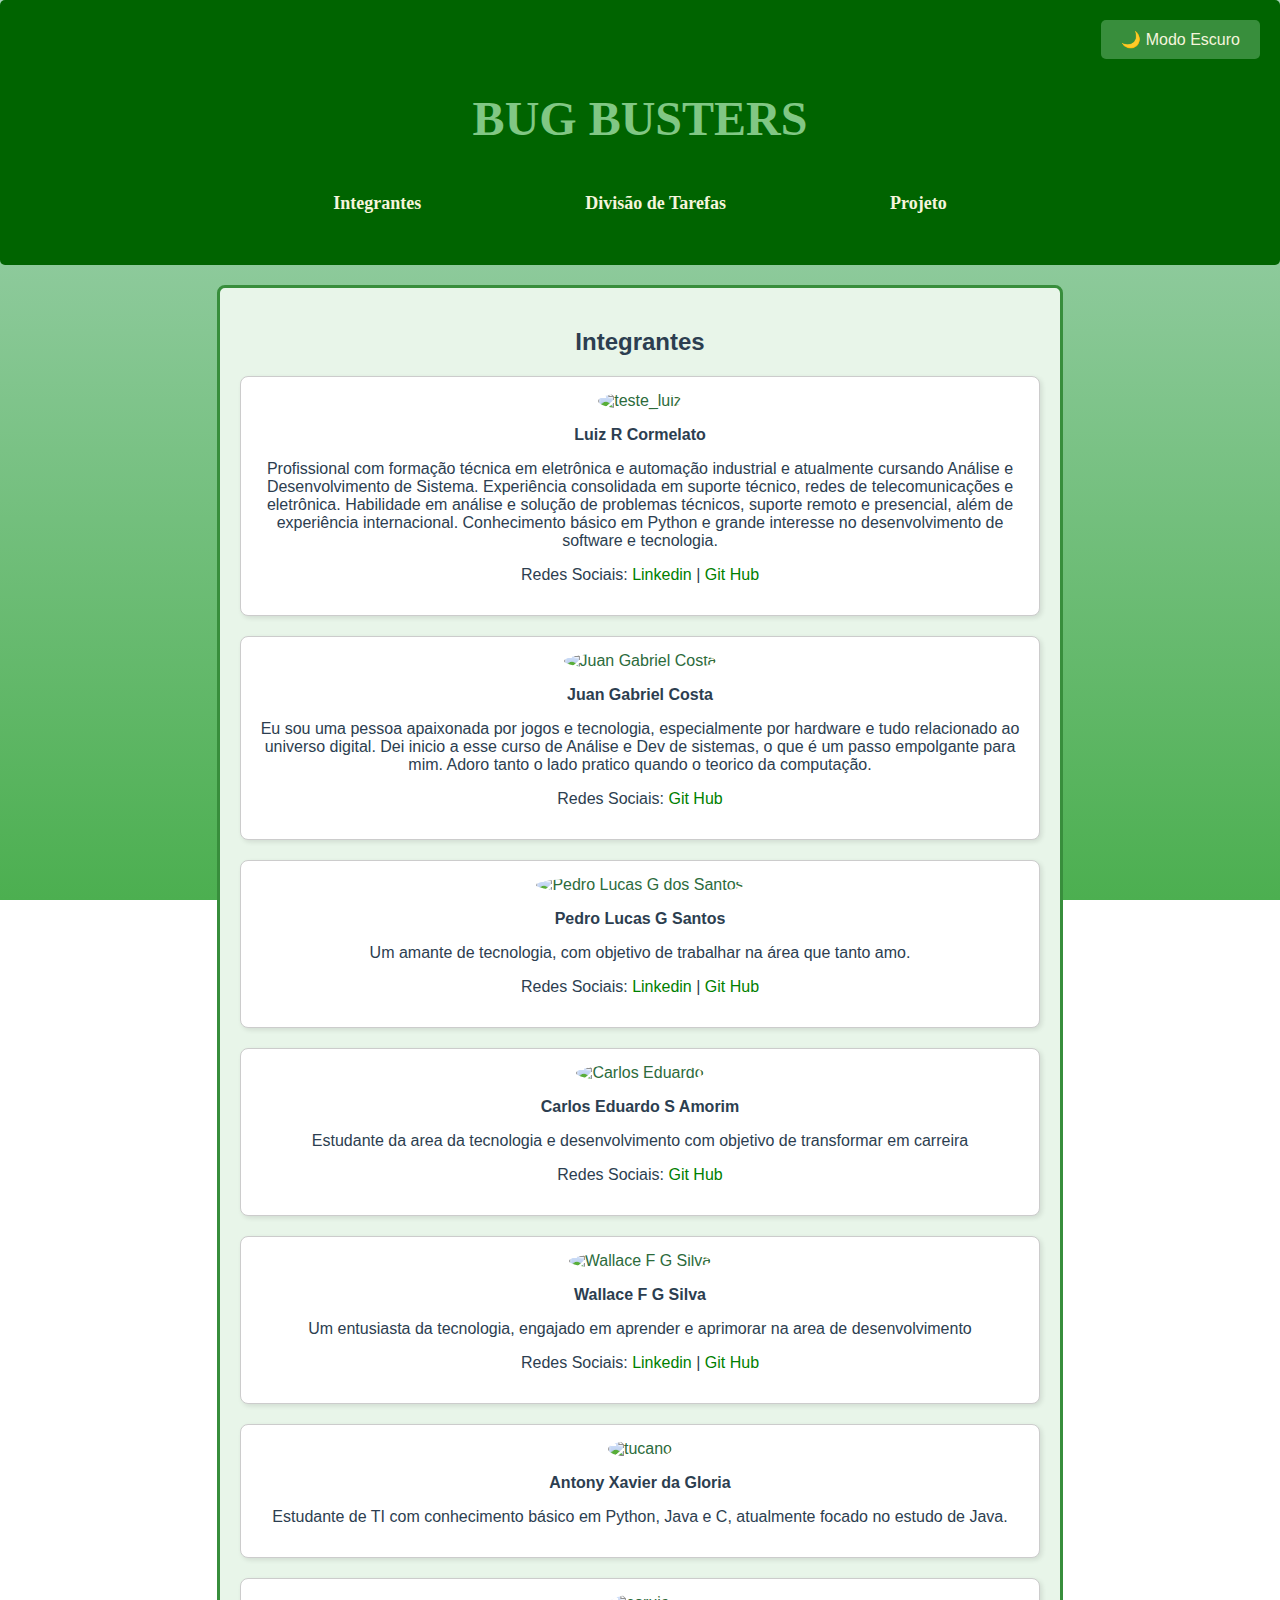
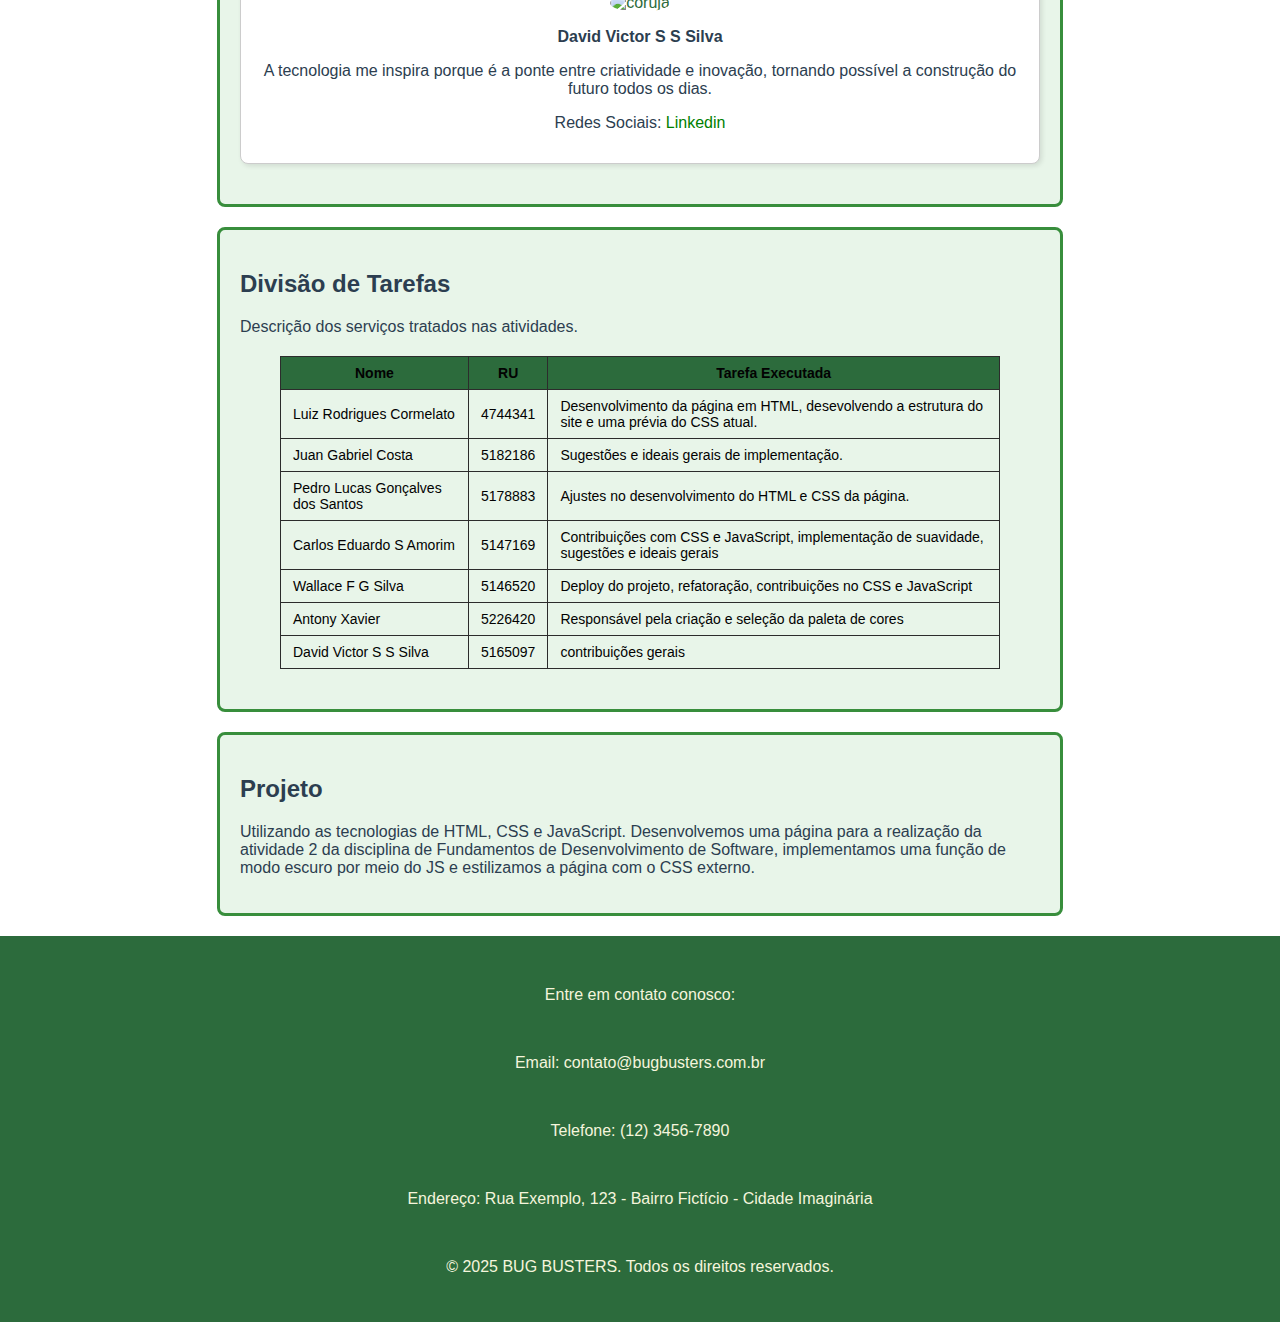
==== commit ac3390f2: "Update index.html" ====
--- a/index.html
+++ b/index.html
@@ -114,7 +114,7 @@
                     <tr>
                         <td>Juan Gabriel Costa</td>
                         <td>5182186</td>
-                        <td>Pesquisa de mercado</td>
+                        <td>Sugestões e ideais gerais de implementação.</td>
                     </tr>
                     <tr>
                         <td>Pedro Lucas Gonçalves dos Santos</td>
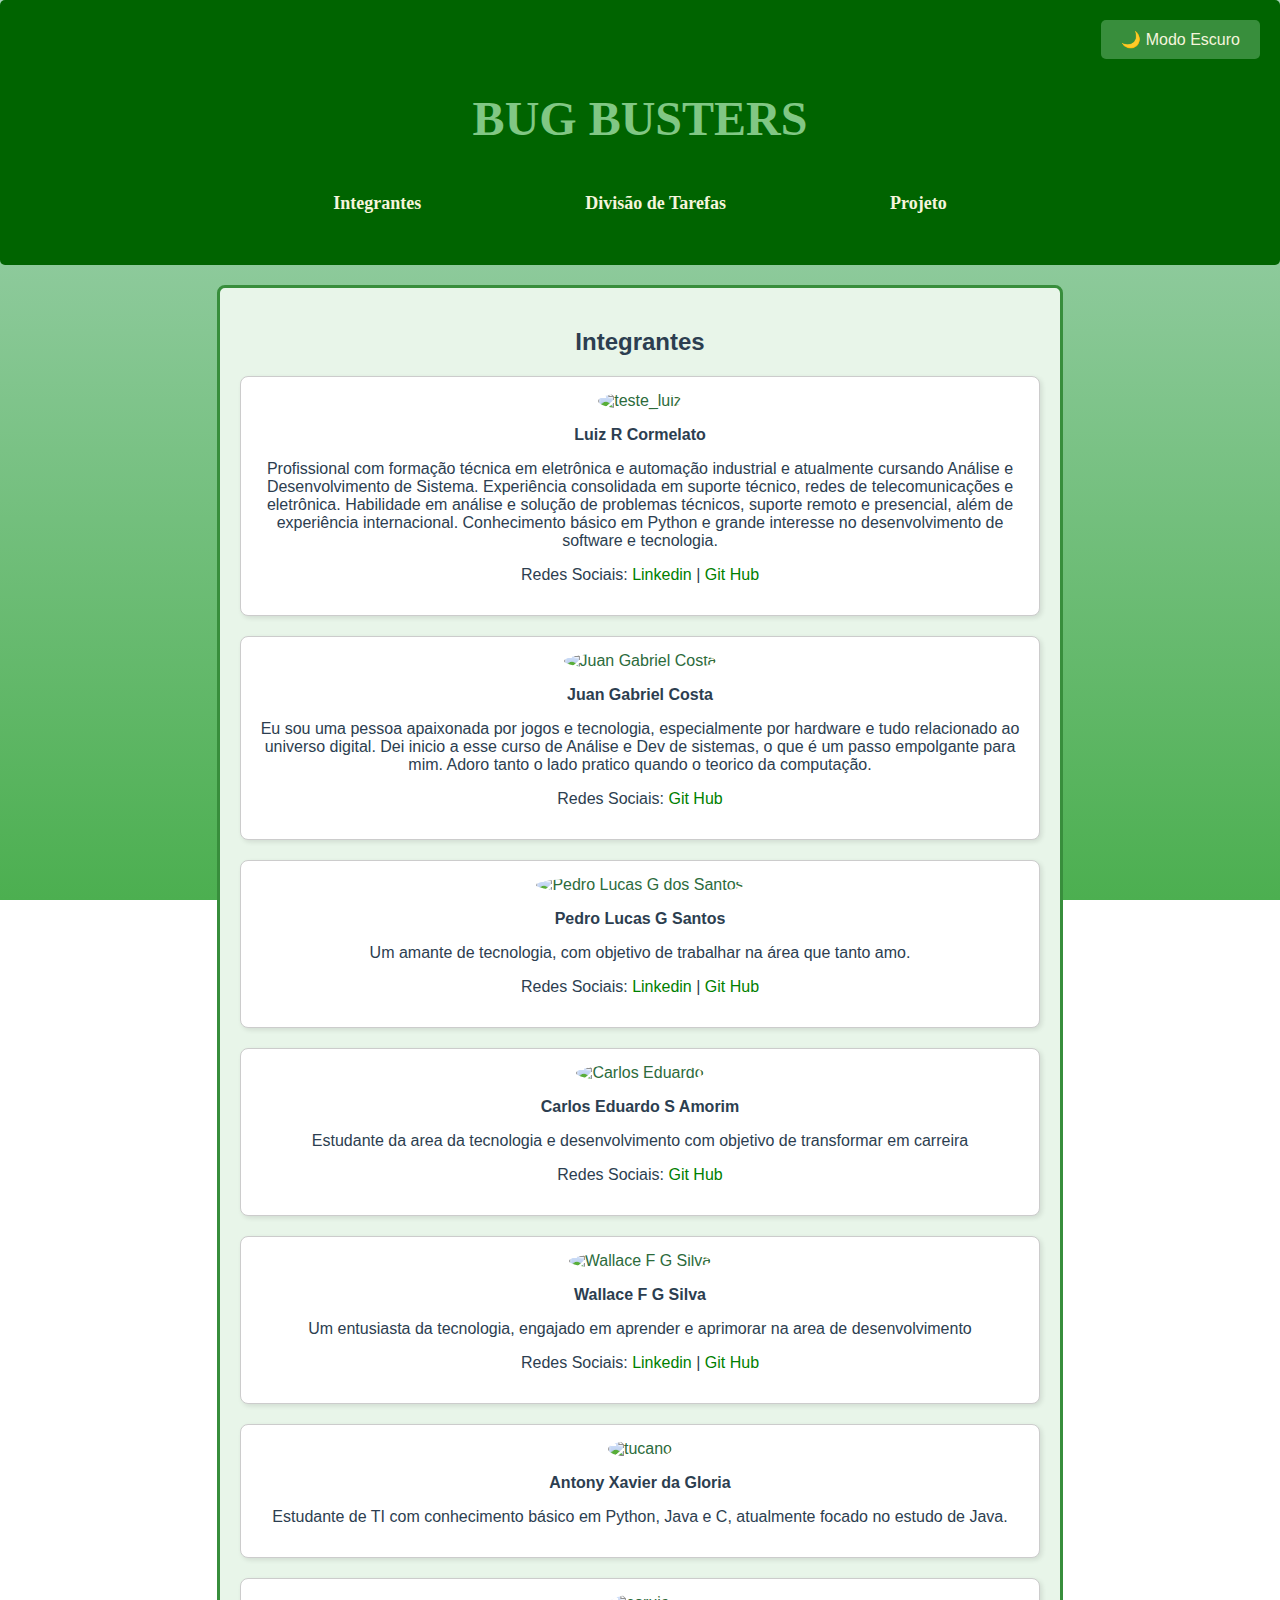
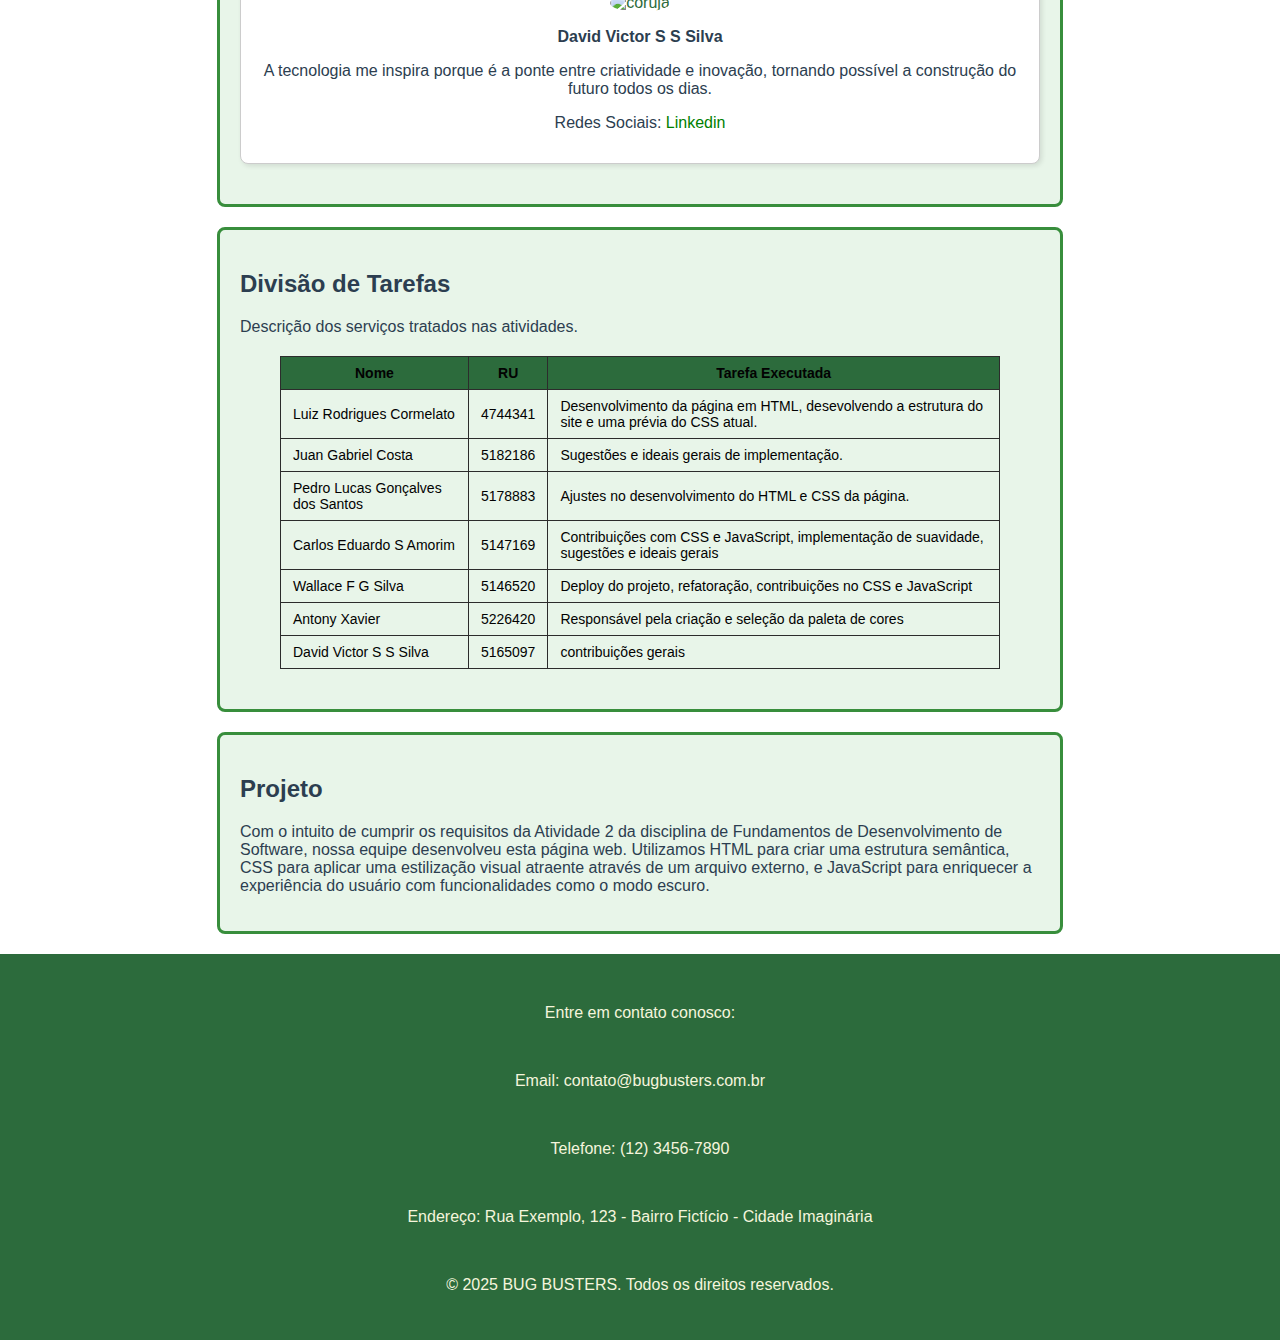
==== commit 4111a45b: "Refatorando e removendo redundacias" ====
--- a/index.html
+++ b/index.html
@@ -147,8 +147,7 @@
 
         <section id="Projeto" class="card-footer">
             <h2>Projeto</h2>
-            <p>Utilizando as tecnologias de HTML, CSS e JavaScript. Desenvolvemos uma página para a realização da atividade 2 da disciplina de Fundamentos de Desenvolvimento de Software, implementamos uma função de modo escuro por meio do JS e estilizamos a página com o CSS externo.</p>
-
+            <p>Com o intuito de cumprir os requisitos da Atividade 2 da disciplina de Fundamentos de Desenvolvimento de Software, nossa equipe desenvolveu esta página web. Utilizamos HTML para criar uma estrutura semântica, CSS para aplicar uma estilização visual atraente através de um arquivo externo, e JavaScript para enriquecer a experiência do usuário com funcionalidades como o modo escuro.</p>
         </section>
     </main>
 
--- a/style.css
+++ b/style.css
@@ -1,6 +1,8 @@
+/* Estilos Globais */
 html {
     scroll-behavior: smooth;
 }
+
 body {
     font-family: Arial, sans-serif;
     margin: 0;
@@ -9,13 +11,39 @@
     background-attachment: fixed;
     color: #2C3E50;
     transition: background-color 0.3s, color 0.3s; /* Adicionando transição para o modo escuro */
-    
-}
-
+}
+
+p, h2 {
+    color: #2C3E50;
+    transition: color 0.3s; /* Adicionando transição para o modo escuro */
+}
+
+a {
+    color: green;
+    text-decoration: none;
+}
+
+a:hover {
+    color: darkgreen;
+    text-decoration: underline;
+}
+
+.img {
+    text-align: center;
+}
+
+img {
+    width: 150px;
+    height: 150px;
+    object-fit: cover;
+    border-radius: 50%;
+}
+
+/* Estilos do Cabeçalho (Header) */
 header {
     font-family: 'Times New Roman', Times, serif;
     background-color: #006400;
-    color:  #F5F5DC;
+    color: #F5F5DC;
     padding: 20px;
     text-align: center;
     border-radius: 5px;
@@ -31,12 +59,13 @@
     transition: color 1s ease;
 }
 
-
+/* Estilos do Container do Botão de Modo Escuro */
 .container {
     text-align: right;
     margin-bottom: 10px; /* Adicionando um pouco de espaço abaixo do botão */
 }
 
+/* Estilos do Botão de Modo Escuro */
 button {
     padding: 10px 20px;
     font-size: 16px;
@@ -50,31 +79,9 @@
 
 button:hover {
     background-color: #2C6B3C;
-    color: #F5F5DC;
-}
-
-.img {
-    text-align: center;
-}
-
-img {
-    width: 150px;
-    height: 150px;
-    object-fit: cover;
-    border-radius: 50%;
-}
-
-a {
-    color: green;
-    text-decoration: none;
-
-}
-
-a:hover {
-    color: darkgreen;
-    text-decoration: underline;
-}
-
+}
+
+/* Estilos da Navegação (Nav) */
 nav ul {
     list-style: none;
     padding: 10px 0;
@@ -85,7 +92,6 @@
     display: inline;
     margin: 0 20px;
 }
-
 
 nav ul li a {
     color: #F5F5DC;
@@ -95,16 +101,16 @@
     padding: 5px 60px;
     transition: color 0.3s ease, transform 0.3s ease;
     font-size: 18px;
-
 }
 
 nav ul li a:hover {
-    color: 	#81C784;
+    color: #81C784;
     background-color: #2C6B3C;
     border-radius: 5px;
     transform: scale(1.5);
 }
 
+/* Estilos da Tabela */
 table {
     width: 90%;
     border-collapse: collapse;
@@ -127,7 +133,8 @@
     transition: background-color 0.3s, color 0.3s; /* Adicionando transição para o modo escuro */
 }
 
-#Integrantes, #Projeto, #Divisão  {
+/* Estilos das Seções (Integrantes, Projeto, Divisão) */
+#Integrantes, #Projeto, #Divisão {
     margin: 20px auto;
     padding: 20px;
     max-width: 800px; /* Aumentando a largura máxima para telas maiores */
@@ -138,7 +145,8 @@
     transition: background-color 0.3s, color 0.3s, border-color 0.3s; /* Adicionando transição para o modo escuro */
 }
 
-#Integrantes > div { /* Estilos para as divs dos integrantes */
+/* Estilos específicos para as divs dentro da seção de Integrantes */
+#Integrantes > div {
     border: 1px solid #ccc; /* Adiciona uma borda cinza clara */
     border-radius: 8px; /* Arredonda os cantos */
     padding: 15px; /* Adiciona um espaçamento interno */
@@ -148,24 +156,19 @@
     text-align: center; /* Centraliza o conteúdo dentro da div */
 }
 
-.dark-mode #Integrantes > div { /* Estilos para as divs dos integrantes no modo escuro */
-    background-color: #2E5232; /* Cor de fundo para o modo escuro */
-    border-color: #3E5C42; /* Cor da borda para o modo escuro */
-    box-shadow: 2px 2px 5px rgba(255, 255, 255, 0.1); /* Sombra para o modo escuro */
-    color: #A0C8A1;
-}
-/* Adicionando animações */
-
+/* implementação das animações da pagina*/
 .card-impar {
     animation: aparecer-impar ease-in-out;
     animation-timeline: view();
-    animation-range: cover 0% cover 50%;
-}
+    animation-range: cover 0% cover 50%; 
+}
+
 .card-par {
     animation: aparecer-par ease-in;
     animation-timeline: view();
-    animation-range: cover 0% cover 50%;
-}
+    animation-range: cover 0% cover 50%; 
+}
+
 @keyframes aparecer-impar {
     from {
         opacity: 0;
@@ -176,6 +179,7 @@
         translate: 0 0;
     }
 }
+
 @keyframes aparecer-par {
     from {
         opacity: 0;
@@ -186,16 +190,17 @@
         translate: 0 0;
     }
 }
+
 .card-footer {
     animation: aparecer-footer ease-in-out;
     animation-timeline: view();
-    animation-range: entry 12% entry 100%; 
+    animation-range: entry 12% entry 100%;
 }
 
 @keyframes aparecer-footer {
     from {
         opacity: 0;
-        translate: 0 100px; 
+        translate: 0 100px;
     }
     to {
         opacity: 1;
@@ -203,22 +208,17 @@
     }
 }
 
-p, h2 {
-    color: #2C3E50;
-    transition: color 0.3s; /* Adicionando transição para o modo escuro */
-}
-
+/* Estilos do Rodapé (Footer) */
 .footer {
     background-color: #2C6B3C;
     color: #F5F5DC;
     text-align: center;
-    padding: 15px; /* Aumentando o padding para melhor visualização */
+    padding: 15px;
     margin-top: 20px;
-    transition: background-color 0.3s, color 0.3s; /* Adicionando transição para o modo escuro */
-    
-}
-
-/* Estilos para o modo escuro */
+    transition: background-color 0.3s, color 0.3s;
+}
+
+/* Estilos para o Modo Escuro */
 .dark-mode {
     background-image: linear-gradient(to bottom, #1B2A21, #2C3E4F);
     color: #E0E0E0;
@@ -229,7 +229,7 @@
 }
 
 .dark-mode h1, .dark-mode p, .dark-mode h2 {
-    color: #A0C8A1;;
+    color: #A0C8A1;
 }
 
 .dark-mode button {
@@ -241,10 +241,6 @@
     background-color: #3C7045;
 }
 
-.dark-mode .titulo {
-    color: #D4E6D6;
-}
-
 .dark-mode nav ul li a {
     color: #A0C8A1;
 }
@@ -254,7 +250,6 @@
     background-color: #A0C8A1;
 }
 
-
 .dark-mode th, .dark-mode td {
     color: #E0E0E0;
     border-color: #3E5C42;
@@ -269,26 +264,29 @@
     border-color: #3C7045;
 }
 
-.dark-mode p, .dark-mode h2, .dark-mode h1 {
-    color: #A0C8A1;
-}
-
 .dark-mode .footer {
     background-color: #25382B;
     color: #A0C8A1;
 }
 
-/* Estilos para o botão de voltar ao topo */
+.dark-mode #Integrantes > div {
+    background-color: #2E5232;
+    border-color: #3E5C42;
+    box-shadow: 2px 2px 5px rgba(255, 255, 255, 0.1);
+    color: #A0C8A1;
+}
+
+/* Estilos para o Botão de Voltar ao Topo */
 #btnTopo {
-    display: none; /* Inicialmente escondido */
-    position: fixed; /* Fixado na tela */
-    bottom: 20px; /* Distância da parte inferior */
-    right: 20px; /* Distância da parte direita */
-    z-index: 99; /* Garante que fique acima de outros elementos */
+    display: none;
+    position: fixed;
+    bottom: 20px;
+    right: 20px;
+    z-index: 99;
     border: none;
     outline: none;
-    background-color: #388E3C; /* Cor de fundo */
-    color: #F5F5DC; /* Cor do texto */
+    background-color: #388E3C;
+    color: #F5F5DC;
     cursor: pointer;
     padding: 10px 15px;
     border-radius: 5px;
@@ -297,7 +295,7 @@
 }
 
 #btnTopo:hover {
-    background-color: #2C6B3C;
+    background-color: #6abb72;
 }
 
 .dark-mode #btnTopo {
@@ -309,7 +307,7 @@
     background-color: #3C7045;
 }
 
-/* Responsividade para celular */
+/* Estilos para Responsividade (Celular) */
 @media (max-width: 600px) {
     #Integrantes, #Divisão, #Projeto, header, table {
         max-width: 95%;
@@ -322,58 +320,61 @@
     }
 
     nav ul li {
-        display: block; /* Coloca os itens do menu em linhas separadas */
-        margin: 10px 0; /* Adiciona um pouco de espaço entre os itens */
+        display: block;
+        margin: 10px 0;
     }
 
     .container {
-        text-align: center; /* Centraliza o botão em telas menores */
+        text-align: center;
     }
 
     button {
-        width: 80%; /* Faz o botão ocupar mais largura em telas menores */
+        width: 80%;
         margin-bottom: 15px;
     }
 
-    .img div {
-        margin-bottom: 20px; /* Adiciona espaço entre os membros da equipe */
-        padding: 15px;
-        border: px solid #ccc; /* Adiciona uma borda sutil para separar os membros */
-        border-radius: 5px;
-    }
-
     .img img {
-        width: 100px; /* Reduz o tamanho das imagens em telas menores */
+        width: 100px;
         height: auto;
         border-radius: 10px;
     }
 
     th, td {
-        font-size: 12px; /* Reduz a fonte da tabela em telas menores */
+        font-size: 12px;
         padding: 6px 8px;
     }
 
     h1 {
-        font-size: 1.5em; /* Reduz o tamanho do título principal */
+        font-size: 1.5em;
     }
 
     h2 {
-        font-size: 1.2em; /* Reduz o tamanho dos subtítulos */
-    }
+        font-size: 1.2em;
+    }
+
     #btnTopo {
-        display: none; /* Inicialmente escondido */
-        position: fixed; /* Fixado na tela */
-        bottom: 15px; /* Ajuste a distância da parte inferior para celular */
-        right: 15px; /* Ajuste a distância da parte direita para celular */
-        width: auto; /* Largura automática para o conteúdo */
-        padding: 8px 12px; /* Reduz o padding para telas menores */
-        font-size: 14px; /* Reduz a fonte para telas menores */
+        bottom: 15px;
+        right: 15px;
+        width: auto;
+        padding: 8px 12px;
+        font-size: 14px;
         border-radius: 5px;
     }
 
-}
-
-/* Media query para telas um pouco maiores que celulares (tablets pequenos) */
+    .card-impar {
+        animation-range: cover 0% cover 30%;
+    }
+
+    .card-par {
+        animation-range: cover 0% cover 30%;
+    }
+
+    .card-alt {
+        animation-range: entry 0% entry 50%;
+    }
+}
+
+/* Estilos para Responsividade (Tablets Pequenos) */
 @media (min-width: 601px) and (max-width: 768px) {
     #Integrantes, #Divisão, #Projeto, header, table {
         max-width: 90%;
@@ -401,7 +402,7 @@
         border-radius: 50%;
         font-size: 24px;
         cursor: pointer;
-        display: none; /* Esconde o botão inicialmente */
+        display: none;
         box-shadow: 2px 2px 10px rgba(0, 0, 0, 0.2);
         transition: background-color 0.3s, transform 0.2s;
     }
@@ -410,5 +411,4 @@
         background-color: #2C6B3C;
         transform: scale(1.1);
     }
-
-}
+}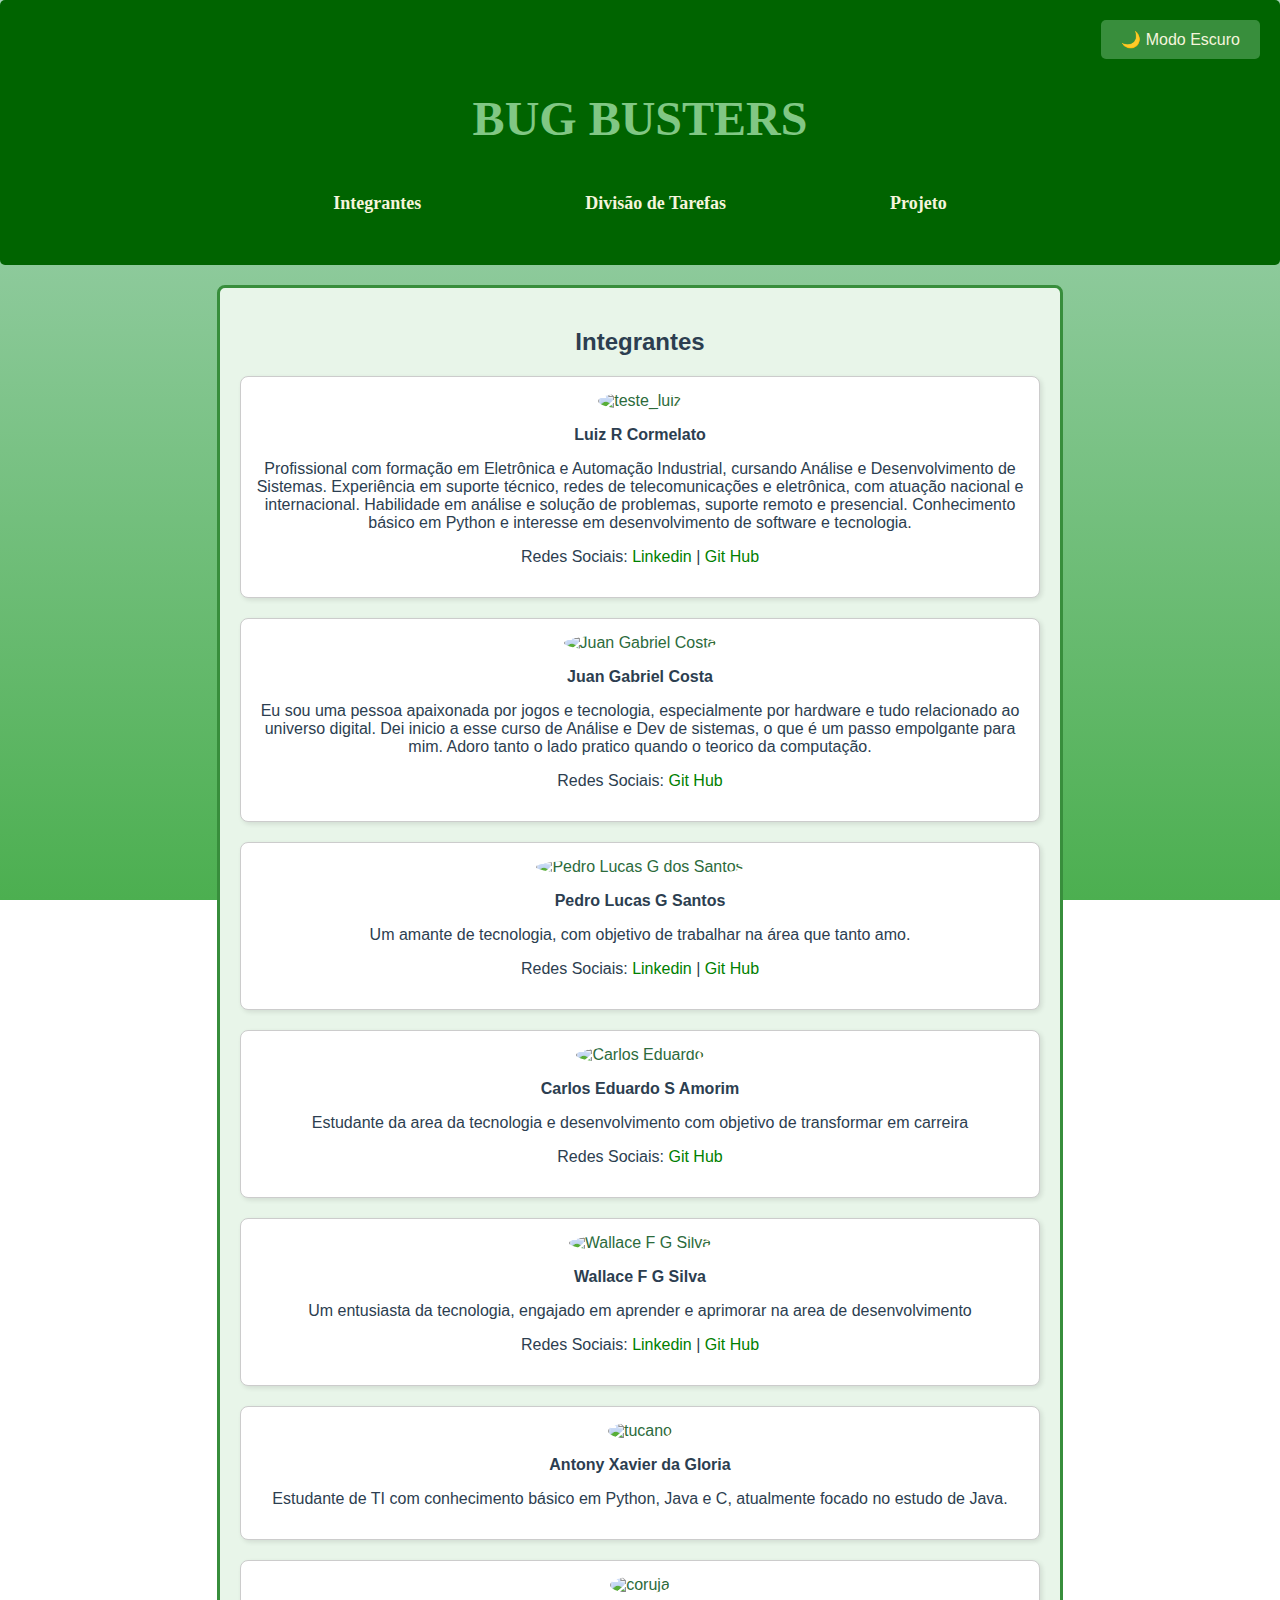
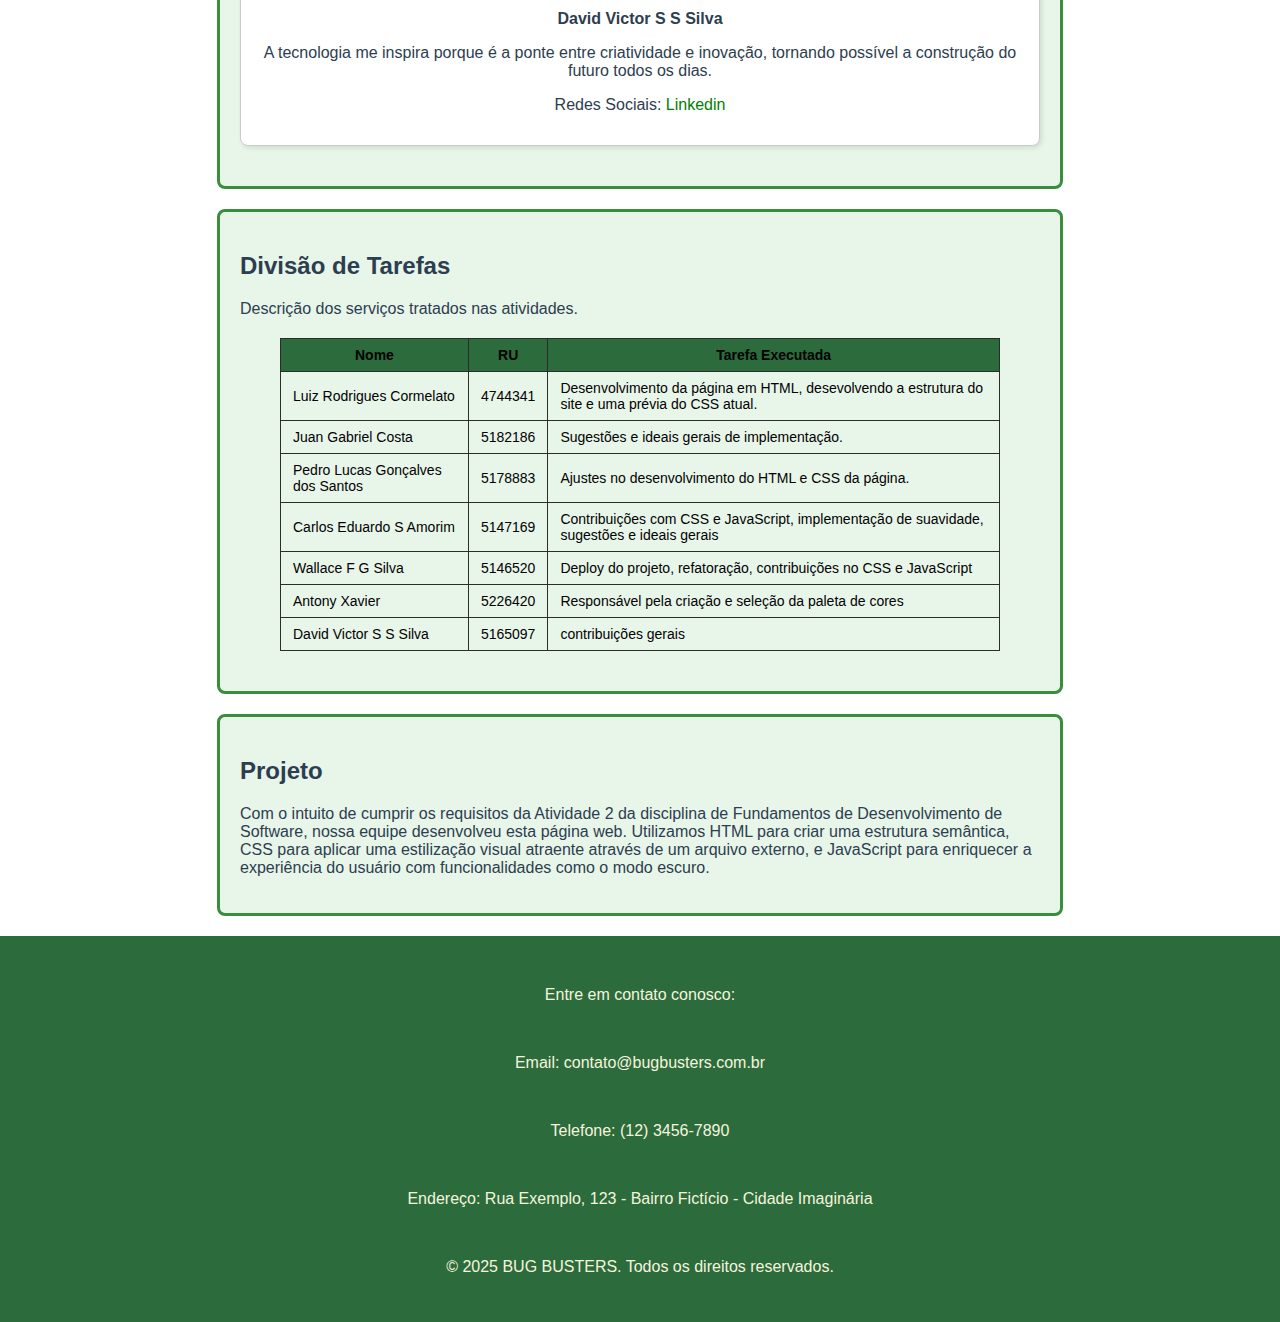
==== commit 5efb448a: "atualização para deixar a descrição mais simples" ====
--- a/index.html
+++ b/index.html
@@ -29,10 +29,10 @@
             <div class="card-impar">
                 <img  src="https://iili.io/3I144Hv.jpg" alt="teste_luiz" width="150" >
                 <p><strong>Luiz R Cormelato</strong></p>
-                <p>Profissional com formação técnica em eletrônica e automação industrial e atualmente cursando Análise e Desenvolvimento de Sistema. 
-                Experiência consolidada em suporte técnico, redes de telecomunicações e eletrônica.
-                Habilidade em análise e solução de problemas técnicos, suporte remoto e presencial, além de experiência internacional. 
-                Conhecimento básico em Python e grande interesse no desenvolvimento de software e tecnologia.</p>
+                <p>Profissional com formação em Eletrônica e Automação Industrial, cursando Análise e Desenvolvimento de Sistemas. 
+                Experiência em suporte técnico, redes de telecomunicações e eletrônica, com atuação nacional e internacional. 
+                Habilidade em análise e solução de problemas, suporte remoto e presencial. 
+                Conhecimento básico em Python e interesse em desenvolvimento de software e tecnologia.</p>
                 <p>Redes Sociais: 
                     <a href="https://www.linkedin.com/in/luiz-cormelato-053244133" target="_blank">Linkedin</a> |
                     <a href="https://github.com/lcormelat" target="_blank">Git Hub</a>
